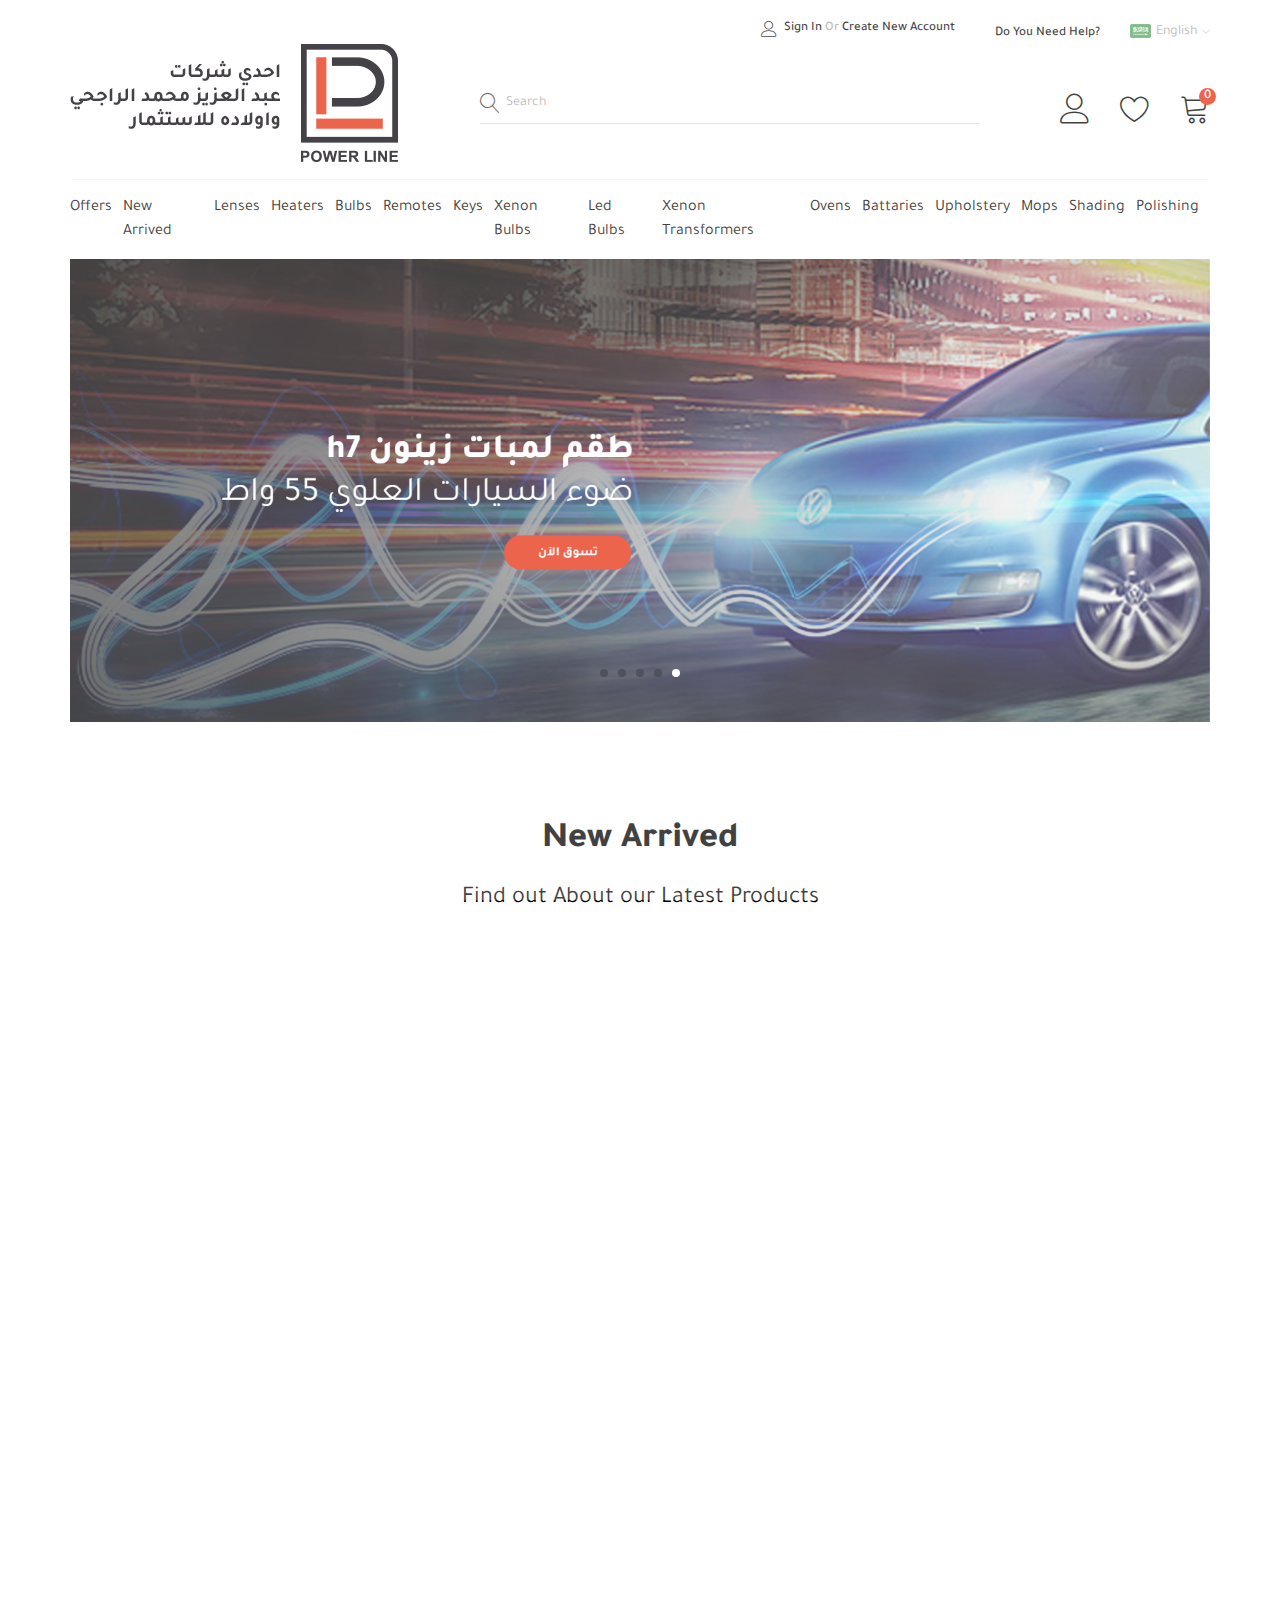
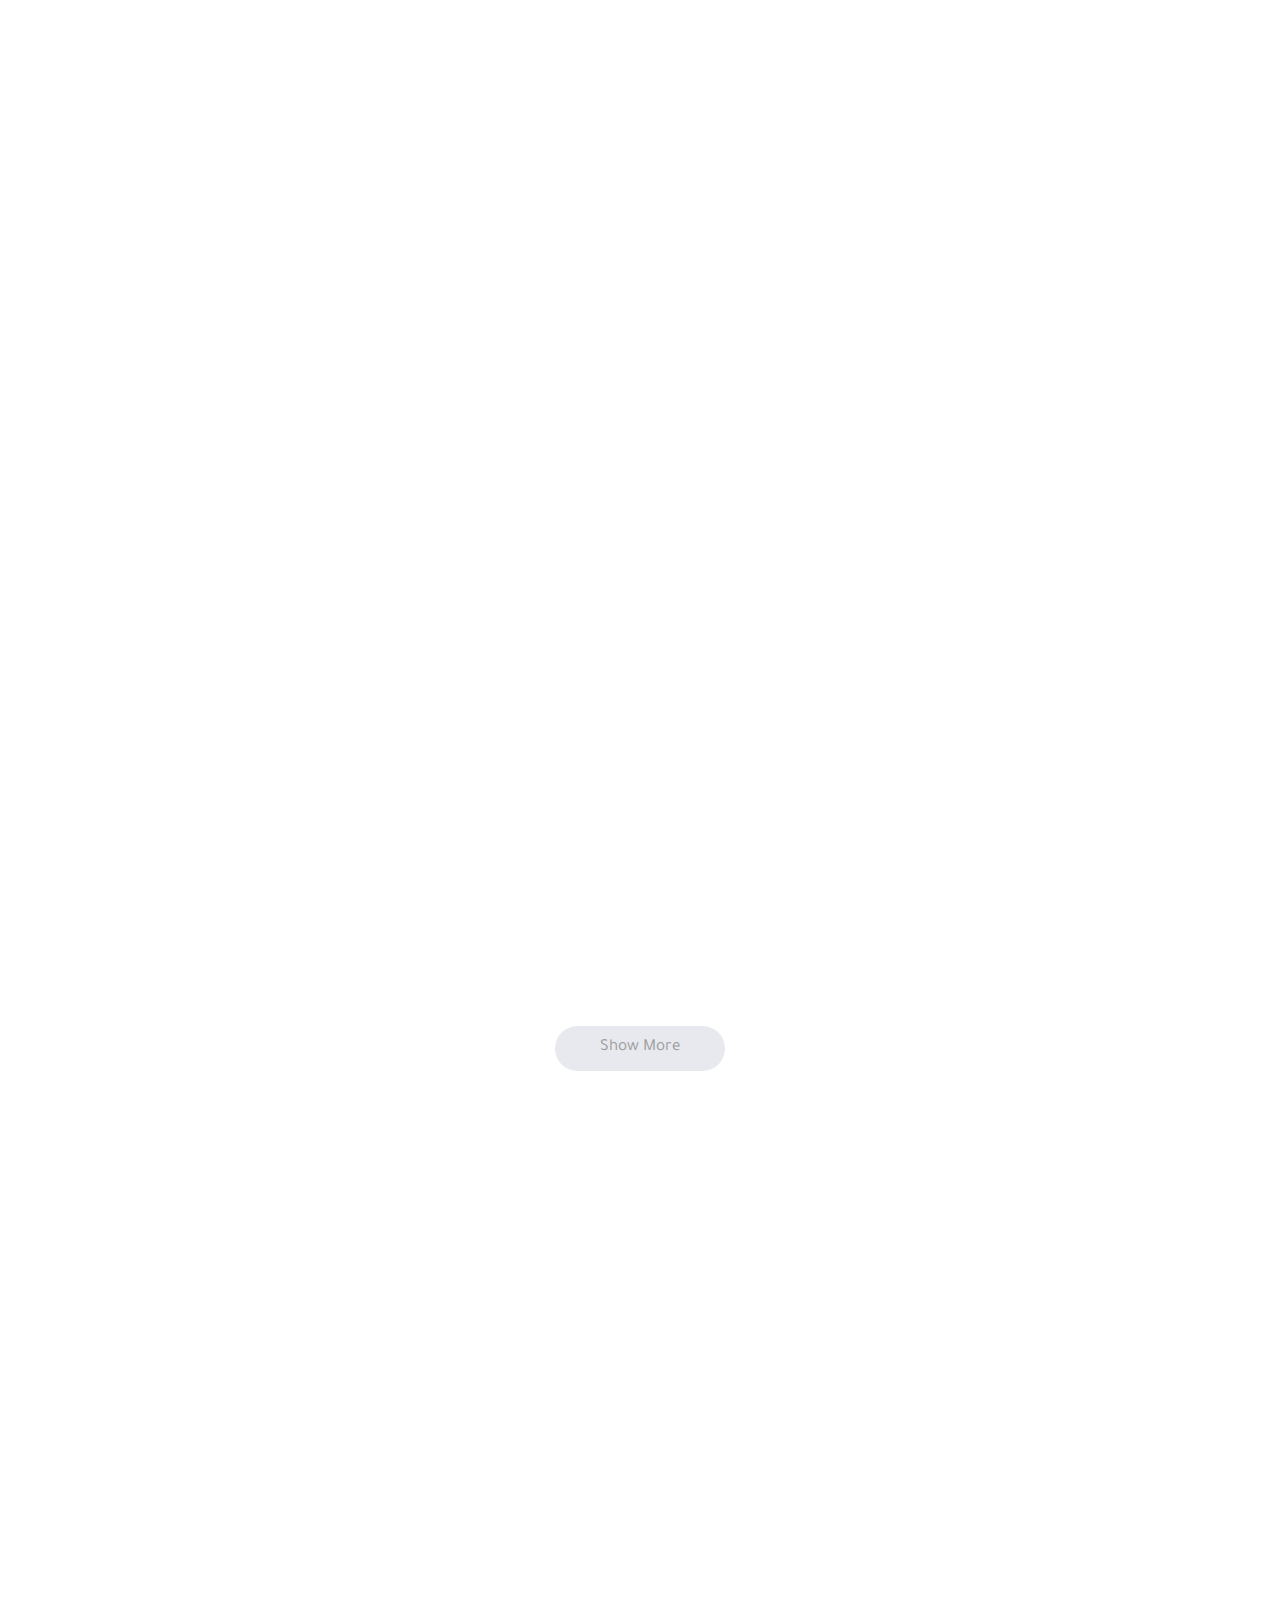
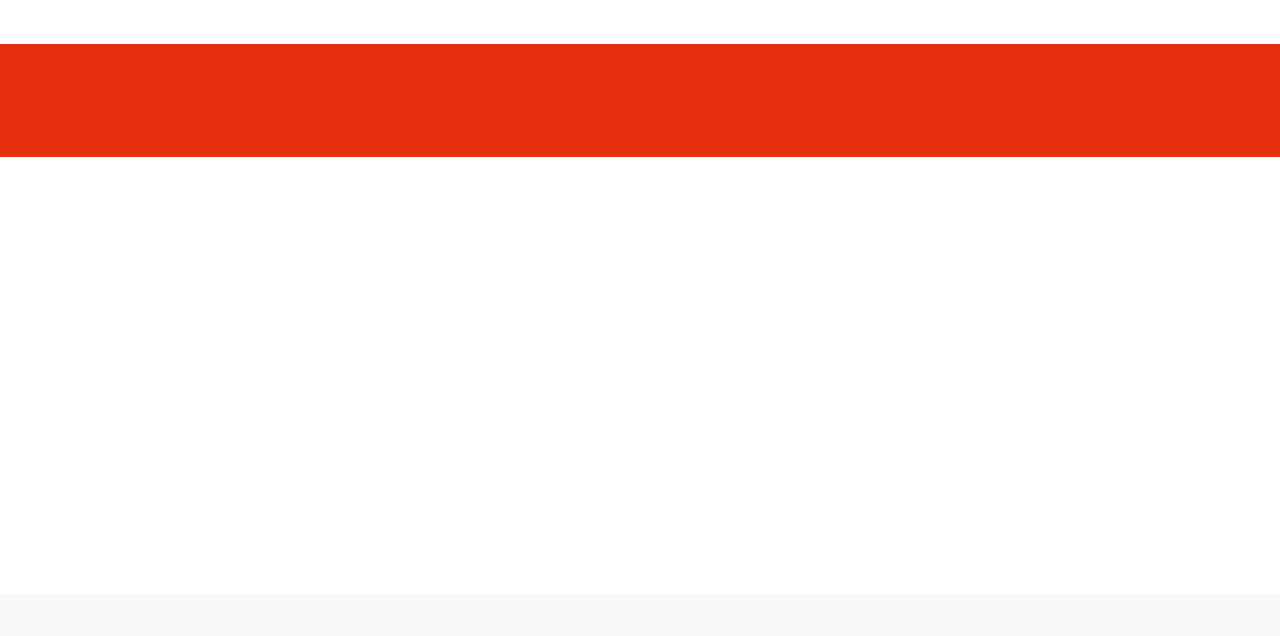
==== index-en.html @ 6185ec14 "Adding Project Files" ====
<!DOCTYPE html>
<!--[if lt IE 7]>      <html class="no-js lt-ie9 lt-ie8 lt-ie7"> <![endif]-->
<!--[if IE 7]>         <html class="no-js lt-ie9 lt-ie8"> <![endif]-->
<!--[if IE 8]>         <html class="no-js lt-ie9"> <![endif]-->
<!--[if gt IE 8]>      <html class="no-js"> <!-<![endif]-->
<html lang="en" dir="ltr">

<head>
    <meta charset="utf-8">
    <meta http-equiv="X-UA-Compatible" content="IE=edge">
    <title>Power Line Store</title>
    <meta name="description" content="">
    <meta name="viewport" content="width=device-width, initial-scale=1">
    <link rel="stylesheet" href="css/all.min.css">
    <link rel="stylesheet" href="css/bootstrap.min.css">
    <link rel="stylesheet" href="css/fonts.css">
    <link rel="stylesheet" href="css/animate.css">
    <link rel="stylesheet" href="css/owl.carousel.min.css">
    <link rel="stylesheet" href="css/owl.theme.default.min.css">
    <link rel="stylesheet" href="css/Linearicons.css">
    <link rel="stylesheet" href="css/bootstrap-ul.min.css">
    <link rel="stylesheet" href="css/main.css">
    <link rel="stylesheet" href="css/media.css">
</head>

<body>
    <!--[if lt IE 7]>
            <p class="browsehappy">You are using an <strong>outdated</strong> browser. Please <a href="#">upgrade your browser</a> to improve your experience.</p>
        <![endif]-->

    <!--------------------------------------- Header Start -------------------------------------->
    <div class="lang-back"></div>
    <div class="mo-header">
        <div class="container">

            <div class="page-intro">
                <div class="page-config">
                    <p class="config-top">
                        <span class="user-icon lnr lnr-user"></span>
                        <a href="#!" class="config-link">Sign In</a>
                        <span class="or">Or</span>
                        <a href="#!" class="config-link">Create New Account</a>
                    </p>
                </div>
                <p class="need-help"><a href="#!" class="need-help-link">Do You Need Help?</a></p>
                <div class="page-language">
                    <div class="flag">
                        <img src="images/logo/Saudi-Arabia.png" class="saudi-arabia">
                    </div>
                    <p class="lang">English</p>
                    <ul class="lang-list list-unstyled">
                        <li class="lang-li"><a href="index-en.html" class="lang-link">English</a></li>
                        <li class="lang-li"><a href="index.html" class="lang-link">العربية</a></li>
                    </ul>
                </div>
            </div>

            <div class="header-content">
                <div class="row">

                    <div class="col-md-4 col-xs-6">
                        <div class="logo">
                            <a href="#!"><img src="images/logo/logo.png" class="logo-img"></a>
                        </div>
                    </div>
                    <div class="col-md-8 col-xs-6">
                        <div class="user-tools">
                            <div class="search-box">
                                <div class="search-bar">
                                    <button class="search-click"><span class="lnr lnr-magnifier"></span></button>
                                    <input class="search-input" type="text" placeholder="Search">
                                </div>
                            </div>
                            <div class="terms">
                                <div class="menu">
                                    <span class="menu-icon open-menu"></span>
                                </div>
                                <div class="config">
                                    <span class="config-icon lnr lnr-user"></span>
                                    <ul class="config-list list-unstyled">
                                        <li class="config-list-li"><a class="config-link" href="#!">Sign In</a></li>
                                        <li class="config-list-li"><a class="config-link" href="#!">Sign Up</a></li>
                                    </ul>
                                </div>
                                <div class="search">
                                    <span class="search-icon open-search"></span>
                                </div>
                                <div class="fav">
                                    <span class="fav-icon lnr lnr-heart"></span>
                                </div>
                                <div class="shop">
                                    <span class="shop-icon lnr lnr-cart"></span>
                                    <span class="counter">0</span>
                                </div>
                            </div>
                        </div>
                    </div>

                </div>
            </div>

        </div>
    </div>
    <!---------------------------------------- Header End --------------------------------------->


    <!----------------------------------------- Nav Start --------------------------------------->
    <div class="mo-nav">
        <div class="container">
            <button class="close"><span class="lnr lnr-cross"></span></button>
            <div class="page-language">
                <div class="lang-title">
                    <div class="flag">
                        <img src="images/logo/Saudi-Arabia.png" class="saudi-arabia">
                    </div>
                    <p class="lang">English</p>
                </div>
                <ul class="lang-list list-unstyled">
                    <li class="lang-li"><a href="index-en.html" class="lang-link">English</a></li>
                    <li class="lang-li"><a href="index.html" class="lang-link">العربية</a></li>
                </ul>
            </div>
            <ul class="nav-list list-unstyled">
                <li class="nav-list-li"><a href="#!" class="nav-link account">My Account</a>
                    <ul class="config-list list-unstyled">
                        <li class="config-list-li"><a class="config-link" href="#!">Sign In</a></li>
                        <li class="config-list-li"><a class="config-link" href="#!">Sign Up</a></li>
                    </ul>
                </li>
                <li class="nav-list-li"><a href="#!" class="nav-link">Offers</a></li>
                <li class="nav-list-li"><a href="#!" class="nav-link">New Arrived</a></li>
                <li class="nav-list-li"><a href="#!" class="nav-link">Lenses</a></li>
                <li class="nav-list-li"><a href="#!" class="nav-link">Heaters</a></li>
                <li class="nav-list-li"><a href="#!" class="nav-link">Bulbs</a></li>
                <li class="nav-list-li"><a href="#!" class="nav-link">Remotes</a></li>
                <li class="nav-list-li"><a href="#!" class="nav-link">Keys</a></li>
                <li class="nav-list-li"><a href="#!" class="nav-link">Xenon Bulbs</a></li>
                <li class="nav-list-li"><a href="#!" class="nav-link">Led Bulbs</a></li>
                <li class="nav-list-li"><a href="#!" class="nav-link">Xenon Transformers</a></li>
                <li class="nav-list-li"><a href="#!" class="nav-link">Ovens</a></li>
                <li class="nav-list-li"><a href="#!" class="nav-link">Battaries</a></li>
                <li class="nav-list-li"><a href="#!" class="nav-link">Upholstery</a></li>
                <li class="nav-list-li"><a href="#!" class="nav-link">Mops</a></li>
                <li class="nav-list-li"><a href="#!" class="nav-link">Shading</a></li>
                <li class="nav-list-li"><a href="#!" class="nav-link">Polishing</a></li>
                <li class="nav-list-li">
                    <a href="#!" class="nav-link help">
                        <p class="need-help"><a href="#!" class="need-help-link">Do You Need Help?</a></p>
                    </a>
                </li>
            </ul>
        </div>
    </div>
    <!------------------------------------------ Nav End ---------------------------------------->


    <!-------------------------------------- Main Slider Start ---------------------------------->
    <div class="main-slider">
        <div class="container">
            <div class="owl-carousel owl-theme wow animate__zoomIn" data-wow-duration="0.3s">
                <div class="main-item wow animate__zoomIn" data-wow-duration="0.4s">
                    <a href="#!"><img class="main-img" src="images/main-slider/slider.png"></a>
                </div>
                <div class="main-item">
                    <a href="#!"><img class="main-img" src="images/main-slider/slider.png"></a>
                </div>
                <div class="main-item">
                    <a href="#!"><img class="main-img" src="images/main-slider/slider.png"></a>
                </div>
                <div class="main-item">
                    <a href="#!"><img class="main-img" src="images/main-slider/slider.png"></a>
                </div>
                <div class="main-item">
                    <a href="#!"><img class="main-img" src="images/main-slider/slider.png"></a>
                </div>
            </div>
        </div>
    </div>
    <!--------------------------------------- Main Slider End ----------------------------------->


    <!------------------------------------- Sub Slider 1 Start ---------------------------------->
    <div class="sub-slider">
        <div class="container">
            <h2 class="sub-slider-title wow animate__zoomIn" data-wow-duration="0.3s">New Arrived</h2>
            <p class="sub-slider-desc wow animate__zoomIn" data-wow-duration="0.4s">Find out About our Latest Products</p>
            <div class="owl-carousel owl-theme wow animate__zoomIn" data-wow-duration="0.5s">
                <div class="sub-item wow animate__zoomIn" data-wow-duration="0.6s">
                    <div class="item-img-box">
                        <a href="#!">
                            <img src="images/sub-sliders/1.png" class="item-img">
                        </a>
                    </div>
                    <div class="item-content">
                        <ul class="stars-list list-unstyled">
                            <li class="stars-list-li"><i class="fas fa-star"></i></li>
                            <li class="stars-list-li"><i class="fas fa-star"></i></li>
                            <li class="stars-list-li"><i class="fas fa-star"></i></li>
                            <li class="stars-list-li"><i class="fas fa-star"></i></li>
                            <li class="stars-list-li"><i class="fas fa-star"></i></li>
                        </ul>
                        <a href="#!" class="item-name">Dummy Product Name</a>
                        <div class="price-box">
                            <span class="first-price">850 SAR</span>
                        </div>
                    </div>
                </div>

                <div class="sub-item wow animate__zoomIn" data-wow-duration="0.7s">
                    <div class="item-img-box">
                        <a href="#!">
                            <img src="images/sub-sliders/2.png" class="item-img">
                        </a>
                    </div>
                    <div class="item-content">
                        <ul class="stars-list list-unstyled">
                            <li class="stars-list-li"><i class="fas fa-star"></i></li>
                            <li class="stars-list-li"><i class="fas fa-star"></i></li>
                            <li class="stars-list-li"><i class="fas fa-star"></i></li>
                            <li class="stars-list-li"><i class="fas fa-star"></i></li>
                            <li class="stars-list-li"><i class="fas fa-star"></i></li>
                        </ul>
                        <a href="#!" class="item-name">Dummy Product Name</a>
                        <div class="price-box">
                            <span class="first-price">850 SAR</span>
                            <span class="last-price">955 SAR</span>
                        </div>
                    </div>
                </div>

                <div class="sub-item wow animate__zoomIn" data-wow-duration="0.8s">
                    <div class="item-img-box">
                        <a href="#!">
                            <img src="images/sub-sliders/3.png" class="item-img">
                        </a>
                    </div>
                    <div class="item-content">
                        <ul class="stars-list list-unstyled">
                            <li class="stars-list-li"><i class="fas fa-star"></i></li>
                            <li class="stars-list-li"><i class="fas fa-star"></i></li>
                            <li class="stars-list-li"><i class="fas fa-star"></i></li>
                            <li class="stars-list-li"><i class="fas fa-star"></i></li>
                            <li class="stars-list-li"><i class="fas fa-star"></i></li>
                        </ul>
                        <a href="#!" class="item-name">Dummy Product Name</a>
                        <div class="price-box">
                            <span class="first-price">850 SAR</span>
                            <span class="last-price">955 SAR</span>
                        </div>
                    </div>
                </div>

                <div class="sub-item wow animate__zoomIn" data-wow-duration="0.9s">
                    <div class="item-img-box">
                        <a href="#!">
                            <img src="images/sub-sliders/4.png" class="item-img">
                        </a>
                    </div>
                    <div class="item-content">
                        <ul class="stars-list list-unstyled">
                            <li class="stars-list-li"><i class="fas fa-star"></i></li>
                            <li class="stars-list-li"><i class="fas fa-star"></i></li>
                            <li class="stars-list-li"><i class="fas fa-star"></i></li>
                            <li class="stars-list-li"><i class="fas fa-star"></i></li>
                            <li class="stars-list-li"><i class="fas fa-star"></i></li>
                        </ul>
                        <a href="#!" class="item-name">Dummy Product Name</a>
                        <div class="price-box">
                            <span class="first-price">850 SAR</span>
                        </div>
                    </div>
                </div>

                <div class="sub-item">
                    <div class="item-img-box">
                        <a href="#!">
                            <img src="images/sub-sliders/3.png" class="item-img">
                        </a>
                    </div>
                    <div class="item-content">
                        <ul class="stars-list list-unstyled">
                            <li class="stars-list-li"><i class="fas fa-star"></i></li>
                            <li class="stars-list-li"><i class="fas fa-star"></i></li>
                            <li class="stars-list-li"><i class="fas fa-star"></i></li>
                            <li class="stars-list-li"><i class="fas fa-star"></i></li>
                            <li class="stars-list-li"><i class="fas fa-star"></i></li>
                        </ul>
                        <a href="#!" class="item-name">Dummy Product Name</a>
                        <div class="price-box">
                            <span class="first-price">850 SAR</span>
                            <span class="last-price">955 SAR</span>
                        </div>
                    </div>
                </div>
            </div>
            <a href="#!" class="show-more wow animate__zoomIn" data-wow-duration="0.5s">Show More</a>
        </div>
    </div>
    <!-------------------------------------- Sub Slider 1 End ----------------------------------->


    <!---------------------------------------- Gallary Start ------------------------------------>
    <div class="gallary">
        <div class="container">
            <div class="row">
                <div class="col-md-6 col-xs-12">
                    <div class="gallary-content wow animate__zoomIn" data-wow-duration="0.3s">
                        <a href="#!"><img class="gallary-img" src="images/gallary/1.png"></a>
                    </div>
                </div>
                <div class="col-md-6 col-xs-12">
                    <div class="gallary-content wow animate__zoomIn" data-wow-duration="0.3s">
                        <a href="#!"><img class="gallary-img" src="images/gallary/2.png"></a>
                    </div>
                </div>
            </div>
        </div>
    </div>
    <!----------------------------------------- Gallary End ------------------------------------->


    <!-------------------------------------- Sub Slider 2 Start --------------------------------->
    <div class="sub-slider">
        <div class="container">
            <h2 class="sub-slider-title wow animate__zoomIn" data-wow-duration="0.3s">Special Offers</h2>
            <p class="sub-slider-desc wow animate__zoomIn" data-wow-duration="0.4s">Don't miss the Special Offers and Discounts</p>
            <div class="owl-carousel owl-theme wow animate__zoomIn" data-wow-duration="0.5s">
                <div class="sub-item wow animate__zoomIn" data-wow-duration="0.6s">
                    <div class="item-img-box">
                        <a href="#!">
                            <img src="images/sub-sliders/1.png" class="item-img">
                        </a>
                    </div>
                    <div class="item-content">
                        <ul class="stars-list list-unstyled">
                            <li class="stars-list-li"><i class="fas fa-star"></i></li>
                            <li class="stars-list-li"><i class="fas fa-star"></i></li>
                            <li class="stars-list-li"><i class="fas fa-star"></i></li>
                            <li class="stars-list-li"><i class="fas fa-star"></i></li>
                            <li class="stars-list-li"><i class="fas fa-star"></i></li>
                        </ul>
                        <a href="#!" class="item-name">Dummy Product Name</a>
                        <div class="price-box">
                            <span class="first-price">850 SAR</span>
                        </div>
                    </div>
                </div>

                <div class="sub-item wow animate__zoomIn" data-wow-duration="0.7s">
                    <div class="item-img-box">
                        <a href="#!">
                            <img src="images/sub-sliders/2.png" class="item-img">
                        </a>
                    </div>
                    <div class="item-content">
                        <ul class="stars-list list-unstyled">
                            <li class="stars-list-li"><i class="fas fa-star"></i></li>
                            <li class="stars-list-li"><i class="fas fa-star"></i></li>
                            <li class="stars-list-li"><i class="fas fa-star"></i></li>
                            <li class="stars-list-li"><i class="fas fa-star"></i></li>
                            <li class="stars-list-li"><i class="fas fa-star"></i></li>
                        </ul>
                        <a href="#!" class="item-name">Dummy Product Name</a>
                        <div class="price-box">
                            <span class="first-price">850 SAR</span>
                            <span class="last-price">955 SAR</span>
                        </div>
                    </div>
                </div>

                <div class="sub-item wow animate__zoomIn" data-wow-duration="0.8s">
                    <div class="item-img-box">
                        <a href="#!">
                            <img src="images/sub-sliders/3.png" class="item-img">
                        </a>
                    </div>
                    <div class="item-content">
                        <ul class="stars-list list-unstyled">
                            <li class="stars-list-li"><i class="fas fa-star"></i></li>
                            <li class="stars-list-li"><i class="fas fa-star"></i></li>
                            <li class="stars-list-li"><i class="fas fa-star"></i></li>
                            <li class="stars-list-li"><i class="fas fa-star"></i></li>
                            <li class="stars-list-li"><i class="fas fa-star"></i></li>
                        </ul>
                        <a href="#!" class="item-name">Dummy Product Name</a>
                        <div class="price-box">
                            <span class="first-price">850 SAR</span>
                            <span class="last-price">955 SAR</span>
                        </div>
                    </div>
                </div>

                <div class="sub-item wow animate__zoomIn" data-wow-duration="0.9s">
                    <div class="item-img-box">
                        <a href="#!">
                            <img src="images/sub-sliders/4.png" class="item-img">
                        </a>
                    </div>
                    <div class="item-content">
                        <ul class="stars-list list-unstyled">
                            <li class="stars-list-li"><i class="fas fa-star"></i></li>
                            <li class="stars-list-li"><i class="fas fa-star"></i></li>
                            <li class="stars-list-li"><i class="fas fa-star"></i></li>
                            <li class="stars-list-li"><i class="fas fa-star"></i></li>
                            <li class="stars-list-li"><i class="fas fa-star"></i></li>
                        </ul>
                        <a href="#!" class="item-name">Dummy Product Name</a>
                        <div class="price-box">
                            <span class="first-price">850 SAR</span>
                        </div>
                    </div>
                </div>

                <div class="sub-item">
                    <div class="item-img-box">
                        <a href="#!">
                            <img src="images/sub-sliders/3.png" class="item-img">
                        </a>
                    </div>
                    <div class="item-content">
                        <ul class="stars-list list-unstyled">
                            <li class="stars-list-li"><i class="fas fa-star"></i></li>
                            <li class="stars-list-li"><i class="fas fa-star"></i></li>
                            <li class="stars-list-li"><i class="fas fa-star"></i></li>
                            <li class="stars-list-li"><i class="fas fa-star"></i></li>
                            <li class="stars-list-li"><i class="fas fa-star"></i></li>
                        </ul>
                        <a href="#!" class="item-name">Dummy Product Name</a>
                        <div class="price-box">
                            <span class="first-price">850 SAR</span>
                            <span class="last-price">955 SAR</span>
                        </div>
                    </div>
                </div>
            </div>
            <a href="#!" class="show-more">Show More</a>
        </div>
    </div>
    <!--------------------------------------- Sub Slider 2 End ---------------------------------->


    <!----------------------------------------- Brands Start ------------------------------------>
    <div class="brands">
        <div class="container">
            <h2 class="brands-title wow animate__zoomIn" data-wow-duration="0.3s">Shop By Brand<a href="#!" class="show-more-brands">Show More</a></h2>
            <div class="owl-carousel owl-theme wow animate__zoomIn" data-wow-duration="0.4s">
                <div class="brand wow animate__zoomIn" data-wow-duration="0.4s">
                    <a href="#!"><img src="images/brands/1.png" class="brand-img"></a>
                </div>
                <div class="brand wow animate__zoomIn" data-wow-duration="0.5s">
                    <a href="#!"><img src="images/brands/2.png" class="brand-img"></a>
                </div>
                <div class="brand wow animate__zoomIn" data-wow-duration="0.6s">
                    <a href="#!"><img src="images/brands/3.png" class="brand-img"></a>
                </div>
                <div class="brand wow animate__zoomIn" data-wow-duration="0.7s">
                    <a href="#!"><img src="images/brands/4.png" class="brand-img"></a>
                </div>
                <div class="brand wow animate__zoomIn" data-wow-duration="0.8s">
                    <a href="#!"><img src="images/brands/5.png" class="brand-img"></a>
                </div>
                <div class="brand wow animate__zoomIn" data-wow-duration="0.9s">
                    <a href="#!"><img src="images/brands/6.png" class="brand-img"></a>
                </div>
                <div class="brand">
                    <a href="#!"><img src="images/brands/3.png" class="brand-img"></a>
                </div>
            </div>
        </div>
    </div>
    <!------------------------------------------ Barnds End ------------------------------------->


    <!---------------------------------------- Features Start ----------------------------------->
    <div class="features">
        <div class="container">
            <div class="row">
                <div class="features-box">
                    <div class="col-md-3 col-xs-12">
                        <div class="feature wow animate__zoomIn" data-wow-duration="0.3s">
                            <div class="feature-icon-box">
                                <i class="feature-icon fas fa-star"></i>
                            </div>
                            <div class="feature-content">
                                <p class="feature-desc">100% Original Brands</p>
                            </div>
                        </div>
                    </div>

                    <div class="col-md-3 col-xs-12">
                        <div class="feature wow animate__zoomIn" data-wow-duration="0.4s">
                            <div class="feature-icon-box">
                                <i class="feature-icon fas fa-credit-card"></i>
                            </div>
                            <div class="feature-content">
                                <p class="feature-desc">Multiple Secure Payment Methods</p>
                            </div>
                        </div>
                    </div>

                    <div class="col-md-3 col-xs-12">
                        <div class="feature wow animate__zoomIn" data-wow-duration="0.5s">
                            <div class="feature-icon-box">
                                <i class="feature-icon fas fa-users"></i>
                            </div>
                            <div class="feature-content">
                                <p class="feature-desc">Outstanding Customer Service</p>
                            </div>
                        </div>
                    </div>

                    <div class="col-md-3 col-xs-12">
                        <div class="feature wow animate__zoomIn" data-wow-duration="0.6s">
                            <div class="feature-icon-box">
                                <i class="feature-icon fas fa-truck"></i>
                            </div>
                            <div class="feature-content">
                                <p class="feature-desc">Free shipping over 299 SAR</p>
                            </div>
                        </div>
                    </div>
                </div>
            </div>
        </div>
    </div>
    <!----------------------------------------- Features End ------------------------------------>


    <!----------------------------------------- Footer Start ------------------------------------>
    <div class="footer">
        <div class="container">
            <div class="footer-top">
                <div class="row">

                    <div class="slide-group" id="parent">
                        <div class="col-md-2 col-xs-12">
                            <div class="footer-col one first wow animate__zoomIn" data-wow-duration="0.3s">
                                <h3 class="footer-heading">
                                    <a class="footer-link" data-toggle="collapse" data-target="#collapseOne" aria-expanded="false" aria-controls="collapseOne">Informations</a>
                                </h3>
                                <div class="slide-list collapse" id="collapseOne" data-parent="#parent">
                                    <ul class="info-list list-unstyled">
                                        <li class="info-list-li"><a class="info-link" href="#!">Who Are We</a></li>
                                        <li class="info-list-li"><a class="info-link" href="#!">Shipping and Delivery</a></li>
                                        <li class="info-list-li"><a class="info-link" href="#!">Bank Accounts</a></li>
                                        <li class="info-list-li"><a class="info-link" href="#!">Privacy Policy</a></li>
                                        <li class="info-list-li"><a class="info-link" href="#!">Terms & Conditions</a></li>
                                    </ul>
                                </div>
                            </div>
                        </div>
                        <div class="col-md-2 col-xs-12">
                            <div class="footer-col one second wow animate__zoomIn" data-wow-duration="0.4s">
                                <h3 class="footer-heading">
                                    <a class="footer-link" data-toggle="collapse" data-target="#collapseTwo" aria-expanded="false" aria-controls="collapseTwo">Additions</a>
                                </h3>
                                <div class="slide-list collapse" id="collapseTwo" data-parent="#parent">
                                    <ul class="info-list list-unstyled">
                                        <li class="info-list-li"><a class="info-link" href="#!">Companies</a></li>
                                        <li class="info-list-li"><a class="info-link" href="#!">Gift Vouchers</a></li>
                                        <li class="info-list-li"><a class="info-link" href="#!">Commission System</a></li>
                                        <li class="info-list-li"><a class="info-link" href="#!">Special Offers</a></li>
                                    </ul>
                                </div>
                            </div>
                        </div>
                        <div class="col-md-2 col-xs-12">
                            <div class="footer-col one third wow animate__zoomIn" data-wow-duration="0.5s">
                                <h3 class="footer-heading">
                                    <a class="footer-link" data-toggle="collapse" data-target="#collapseThree" aria-expanded="false" aria-controls="collapseThree">Customer Service</a>
                                </h3>
                                <div class="slide-list collapse" id="collapseThree" data-parent="#parent">
                                    <ul class="info-list list-unstyled">
                                        <li class="info-list-li"><a class="info-link" href="#!">Contact Us</a></li>
                                        <li class="info-list-li"><a class="info-link" href="#!">Returns</a></li>
                                        <li class="info-list-li"><a class="info-link" href="#!">Site Map</a></li>
                                        <li class="info-list-li"><a class="info-link" href="#!">Customer Reviews</a></li>
                                    </ul>
                                </div>
                            </div>
                        </div>
                        <div class="col-md-2 col-xs-12">
                            <div class="footer-col one last wow animate__zoomIn" data-wow-duration="0.6s">
                                <h3 class="footer-heading">
                                    <a class="footer-link" data-toggle="collapse" data-target="#collapseFour" aria-expanded="false" aria-controls="collapseFour">My Account</a>
                                </h3>
                                <div class="slide-list collapse" id="collapseFour" data-parent="#parent">
                                    <ul class="info-list list-unstyled">
                                        <li class="info-list-li"><a class="info-link" href="#!">My Account</a></li>
                                        <li class="info-list-li"><a class="info-link" href="#!">Orders History</a></li>
                                        <li class="info-list-li"><a class="info-link" href="#!">Wish List</a></li>
                                        <li class="info-list-li"><a class="info-link" href="#!">Newsletter</a></li>
                                    </ul>
                                </div>
                            </div>
                        </div>
                    </div>

                    <div class="col-md-4 col-xs-12">
                        <div class="footer-col two">
                            <h3 class="footer-heading wow animate__zoomIn" data-wow-duration="0.6s">Newsletter</h3>
                            <p class="join-newsletter wow animate__zoomIn" data-wow-duration="0.7s">Subscribe to the Newsletter to Receive our Latest Offers and Products</p>
                            <div class="email-box wow animate__zoomIn" data-wow-duration="0.8s">
                                <button class="subscribe"><span class="lnr lnr-envelope"></span></button>
                                <input class="email-input" type="text" placeholder="Enter Your e-mail">
                            </div>
                            <ul class="footer-icon-list list-unstyled wow animate__zoomIn" data-wow-duration="0.9s">
                                <li class="footer-icon-li"><a class="footer-icon-link" href="#!"><i class="fab fa-whatsapp"></i></a></li>
                                <li class="footer-icon-li"><a class="footer-icon-link" href="#!"><i class="fab fa-facebook-f"></i></a></li>
                                <li class="footer-icon-li"><a class="footer-icon-link" href="#!"><i class="fab fa-snapchat-ghost"></i></a></li>
                                <li class="footer-icon-li"><a class="footer-icon-link" href="#!"><i class="fab fa-instagram"></i></a></li>
                                <li class="footer-icon-li"><a class="footer-icon-link" href="#!"><i class="fab fa-twitter"></i></a></li>
                            </ul>
                        </div>
                    </div>

                </div>
                <div class="payment wow animate__zoomIn" data-wow-duration="0.5s">
                    <p class="first-pay">
                        <img src="images/footer/1.png" class="pay-img">
                        <img src="images/footer/2.png" class="pay-img">
                        <img src="images/footer/3.png" class="pay-img">
                    </p>
                    <p class="last-pay">
                        <img src="images/footer/4.png" class="pay-img">
                        <img src="images/footer/5.png" class="pay-img">
                        <img src="images/footer/6.png" class="pay-img">
                    </p>
                </div>
            </div>
        </div>
        <div class="footer-bottom">
            <div class="container">
                <div class="copyrights wow animate__zoomIn" data-wow-duration="0.5s">
                    <p class="first-p">&copy; All Rights Reserved to Power Line 2020</p>
                    <p class="last-p">Made In
                        <a href="https://tasawk.com.sa/"><img class="tasawk" src="images/footer/tasawk-en.png"></a>
                    </p>
                </div>
            </div>
        </div>

    </div>
    <!------------------------------------------ Footer End ------------------------------------->



    <!-------------------------------------- Overlay background --------------------------------->
    <div class="overlay-box"></div>
    <div class="overlay-box2"></div>
    <div class="overlay-box3"></div>
    <div class="overlay-box4"></div>


    <!----------------------------------------- Page Overlay ------------------------------------>
    <div class="loading-overlay">
        <div class="loading-overlay-img">
            <img src="images/logo/logo.png">
        </div>
    </div>


    <!------------------------------------- Scroll To Top Section ------------------------------->
    <div class="scroll-top">
        <i class="fas fa-long-arrow-alt-up"></i>
    </div>

    <script src="js/jquery-3.5.1.min.js"></script>
    <script src="js/bootstrap.min.js"></script>
    <script src="js/owl.carousel.min.js"></script>
    <script src="js/wow.min.js"></script>
    <!-- <script src="js/bootstrap-ul.min.js"></script> -->
    <script src="js/main.js"></script>
</body>

</html>
---- css/fonts.css ----
@font-face {
    font-family: "black";
    src: url("../webfonts/Tajawal/Tajawal-Black.ttf")
}

@font-face {
    font-family: "bold";
    src: url("../webfonts/Tajawal/Tajawal-Bold.ttf")
}

@font-face {
    font-family: "extra-bold";
    src: url("../webfonts/Tajawal/Tajawal-ExtraBold.ttf")
}

@font-face {
    font-family: "extra-light";
    src: url("../webfonts/Tajawal/Tajawal-ExtraLight.ttf")
}

@font-face {
    font-family: "light";
    src: url("../webfonts/Tajawal/Tajawal-Light.ttf")
}

@font-face {
    font-family: "medium";
    src: url("../webfonts/Tajawal/Tajawal-Medium.ttf")
}

@font-face {
    font-family: "regular";
    src: url("../webfonts/Tajawal/Tajawal-Regular.ttf")
}
---- css/Linearicons.css ----
@font-face {
    font-family: 'Linearicons-Free';
    src: url('../webfonts/Linearicons/Linearicons-Free.eot?w118d');
    src: url('../webfonts/Linearicons/Linearicons-Free.eot?#iefixw118d') format('embedded-opentype'), url('../webfonts/Linearicons/Linearicons-Free.woff2?w118d') format('woff2'), url('../webfonts/Linearicons/Linearicons-Free.woff?w118d') format('woff'), url('../webfonts/Linearicons/Linearicons-Free.ttf?w118d') format('truetype'), url('../webfonts/Linearicons/Linearicons-Free.svg?w118d#Linearicons-Free') format('svg');
    font-weight: normal;
    font-style: normal;
}

.lnr {
    font-family: 'Linearicons-Free';
    speak: none;
    font-style: normal;
    font-weight: normal;
    font-variant: normal;
    text-transform: none;
    line-height: 1;
    /* Better Font Rendering =========== */
    -webkit-font-smoothing: antialiased;
    -moz-osx-font-smoothing: grayscale;
}

.lnr-home:before {
    content: "\e800";
}

.lnr-apartment:before {
    content: "\e801";
}

.lnr-pencil:before {
    content: "\e802";
}

.lnr-magic-wand:before {
    content: "\e803";
}

.lnr-drop:before {
    content: "\e804";
}

.lnr-lighter:before {
    content: "\e805";
}

.lnr-poop:before {
    content: "\e806";
}

.lnr-sun:before {
    content: "\e807";
}

.lnr-moon:before {
    content: "\e808";
}

.lnr-cloud:before {
    content: "\e809";
}

.lnr-cloud-upload:before {
    content: "\e80a";
}

.lnr-cloud-download:before {
    content: "\e80b";
}

.lnr-cloud-sync:before {
    content: "\e80c";
}

.lnr-cloud-check:before {
    content: "\e80d";
}

.lnr-database:before {
    content: "\e80e";
}

.lnr-lock:before {
    content: "\e80f";
}

.lnr-cog:before {
    content: "\e810";
}

.lnr-trash:before {
    content: "\e811";
}

.lnr-dice:before {
    content: "\e812";
}

.lnr-heart:before {
    content: "\e813";
}

.lnr-star:before {
    content: "\e814";
}

.lnr-star-half:before {
    content: "\e815";
}

.lnr-star-empty:before {
    content: "\e816";
}

.lnr-flag:before {
    content: "\e817";
}

.lnr-envelope:before {
    content: "\e818";
}

.lnr-paperclip:before {
    content: "\e819";
}

.lnr-inbox:before {
    content: "\e81a";
}

.lnr-eye:before {
    content: "\e81b";
}

.lnr-printer:before {
    content: "\e81c";
}

.lnr-file-empty:before {
    content: "\e81d";
}

.lnr-file-add:before {
    content: "\e81e";
}

.lnr-enter:before {
    content: "\e81f";
}

.lnr-exit:before {
    content: "\e820";
}

.lnr-graduation-hat:before {
    content: "\e821";
}

.lnr-license:before {
    content: "\e822";
}

.lnr-music-note:before {
    content: "\e823";
}

.lnr-film-play:before {
    content: "\e824";
}

.lnr-camera-video:before {
    content: "\e825";
}

.lnr-camera:before {
    content: "\e826";
}

.lnr-picture:before {
    content: "\e827";
}

.lnr-book:before {
    content: "\e828";
}

.lnr-bookmark:before {
    content: "\e829";
}

.lnr-user:before {
    content: "\e82a";
}

.lnr-users:before {
    content: "\e82b";
}

.lnr-shirt:before {
    content: "\e82c";
}

.lnr-store:before {
    content: "\e82d";
}

.lnr-cart:before {
    content: "\e82e";
}

.lnr-tag:before {
    content: "\e82f";
}

.lnr-phone-handset:before {
    content: "\e830";
}

.lnr-phone:before {
    content: "\e831";
}

.lnr-pushpin:before {
    content: "\e832";
}

.lnr-map-marker:before {
    content: "\e833";
}

.lnr-map:before {
    content: "\e834";
}

.lnr-location:before {
    content: "\e835";
}

.lnr-calendar-full:before {
    content: "\e836";
}

.lnr-keyboard:before {
    content: "\e837";
}

.lnr-spell-check:before {
    content: "\e838";
}

.lnr-screen:before {
    content: "\e839";
}

.lnr-smartphone:before {
    content: "\e83a";
}

.lnr-tablet:before {
    content: "\e83b";
}

.lnr-laptop:before {
    content: "\e83c";
}

.lnr-laptop-phone:before {
    content: "\e83d";
}

.lnr-power-switch:before {
    content: "\e83e";
}

.lnr-bubble:before {
    content: "\e83f";
}

.lnr-heart-pulse:before {
    content: "\e840";
}

.lnr-construction:before {
    content: "\e841";
}

.lnr-pie-chart:before {
    content: "\e842";
}

.lnr-chart-bars:before {
    content: "\e843";
}

.lnr-gift:before {
    content: "\e844";
}

.lnr-diamond:before {
    content: "\e845";
}

.lnr-linearicons:before {
    content: "\e846";
}

.lnr-dinner:before {
    content: "\e847";
}

.lnr-coffee-cup:before {
    content: "\e848";
}

.lnr-leaf:before {
    content: "\e849";
}

.lnr-paw:before {
    content: "\e84a";
}

.lnr-rocket:before {
    content: "\e84b";
}

.lnr-briefcase:before {
    content: "\e84c";
}

.lnr-bus:before {
    content: "\e84d";
}

.lnr-car:before {
    content: "\e84e";
}

.lnr-train:before {
    content: "\e84f";
}

.lnr-bicycle:before {
    content: "\e850";
}

.lnr-wheelchair:before {
    content: "\e851";
}

.lnr-select:before {
    content: "\e852";
}

.lnr-earth:before {
    content: "\e853";
}

.lnr-smile:before {
    content: "\e854";
}

.lnr-sad:before {
    content: "\e855";
}

.lnr-neutral:before {
    content: "\e856";
}

.lnr-mustache:before {
    content: "\e857";
}

.lnr-alarm:before {
    content: "\e858";
}

.lnr-bullhorn:before {
    content: "\e859";
}

.lnr-volume-high:before {
    content: "\e85a";
}

.lnr-volume-medium:before {
    content: "\e85b";
}

.lnr-volume-low:before {
    content: "\e85c";
}

.lnr-volume:before {
    content: "\e85d";
}

.lnr-mic:before {
    content: "\e85e";
}

.lnr-hourglass:before {
    content: "\e85f";
}

.lnr-undo:before {
    content: "\e860";
}

.lnr-redo:before {
    content: "\e861";
}

.lnr-sync:before {
    content: "\e862";
}

.lnr-history:before {
    content: "\e863";
}

.lnr-clock:before {
    content: "\e864";
}

.lnr-download:before {
    content: "\e865";
}

.lnr-upload:before {
    content: "\e866";
}

.lnr-enter-down:before {
    content: "\e867";
}

.lnr-exit-up:before {
    content: "\e868";
}

.lnr-bug:before {
    content: "\e869";
}

.lnr-code:before {
    content: "\e86a";
}

.lnr-link:before {
    content: "\e86b";
}

.lnr-unlink:before {
    content: "\e86c";
}

.lnr-thumbs-up:before {
    content: "\e86d";
}

.lnr-thumbs-down:before {
    content: "\e86e";
}

.lnr-magnifier:before {
    content: "\e86f";
}

.lnr-cross:before {
    content: "\e870";
}

.lnr-menu:before {
    content: "\e871";
}

.lnr-list:before {
    content: "\e872";
}

.lnr-chevron-up:before {
    content: "\e873";
}

.lnr-chevron-down:before {
    content: "\e874";
}

.lnr-chevron-left:before {
    content: "\e875";
}

.lnr-chevron-right:before {
    content: "\e876";
}

.lnr-arrow-up:before {
    content: "\e877";
}

.lnr-arrow-down:before {
    content: "\e878";
}

.lnr-arrow-left:before {
    content: "\e879";
}

.lnr-arrow-right:before {
    content: "\e87a";
}

.lnr-move:before {
    content: "\e87b";
}

.lnr-warning:before {
    content: "\e87c";
}

.lnr-question-circle:before {
    content: "\e87d";
}

.lnr-menu-circle:before {
    content: "\e87e";
}

.lnr-checkmark-circle:before {
    content: "\e87f";
}

.lnr-cross-circle:before {
    content: "\e880";
}

.lnr-plus-circle:before {
    content: "\e881";
}

.lnr-circle-minus:before {
    content: "\e882";
}

.lnr-arrow-up-circle:before {
    content: "\e883";
}

.lnr-arrow-down-circle:before {
    content: "\e884";
}

.lnr-arrow-left-circle:before {
    content: "\e885";
}

.lnr-arrow-right-circle:before {
    content: "\e886";
}

.lnr-chevron-up-circle:before {
    content: "\e887";
}

.lnr-chevron-down-circle:before {
    content: "\e888";
}

.lnr-chevron-left-circle:before {
    content: "\e889";
}

.lnr-chevron-right-circle:before {
    content: "\e88a";
}

.lnr-crop:before {
    content: "\e88b";
}

.lnr-frame-expand:before {
    content: "\e88c";
}

.lnr-frame-contract:before {
    content: "\e88d";
}

.lnr-layers:before {
    content: "\e88e";
}

.lnr-funnel:before {
    content: "\e88f";
}

.lnr-text-format:before {
    content: "\e890";
}

.lnr-text-format-remove:before {
    content: "\e891";
}

.lnr-text-size:before {
    content: "\e892";
}

.lnr-bold:before {
    content: "\e893";
}

.lnr-italic:before {
    content: "\e894";
}

.lnr-underline:before {
    content: "\e895";
}

.lnr-strikethrough:before {
    content: "\e896";
}

.lnr-highlight:before {
    content: "\e897";
}

.lnr-text-align-left:before {
    content: "\e898";
}

.lnr-text-align-center:before {
    content: "\e899";
}

.lnr-text-align-right:before {
    content: "\e89a";
}

.lnr-text-align-justify:before {
    content: "\e89b";
}

.lnr-line-spacing:before {
    content: "\e89c";
}

.lnr-indent-increase:before {
    content: "\e89d";
}

.lnr-indent-decrease:before {
    content: "\e89e";
}

.lnr-pilcrow:before {
    content: "\e89f";
}

.lnr-direction-ltr:before {
    content: "\e8a0";
}

.lnr-direction-rtl:before {
    content: "\e8a1";
}

.lnr-page-break:before {
    content: "\e8a2";
}

.lnr-sort-alpha-asc:before {
    content: "\e8a3";
}

.lnr-sort-amount-asc:before {
    content: "\e8a4";
}

.lnr-hand:before {
    content: "\e8a5";
}

.lnr-pointer-up:before {
    content: "\e8a6";
}

.lnr-pointer-right:before {
    content: "\e8a7";
}

.lnr-pointer-down:before {
    content: "\e8a8";
}

.lnr-pointer-left:before {
    content: "\e8a9";
}
---- css/main.css ----
/*==================================================================================
                                    General Styles
==================================================================================*/

body {
    font-family: 'Tajawal', sans-serif;
    width: 100%;
}

.overflow {
    overflow: hidden;
}

::-webkit-scrollbar {
    width: 8px;
    background: #fff;
}

::-webkit-scrollbar-thumb {
    background: #e62f0e;
    border-radius: 5px;
    border: 1px solid #eee;
}

.rotate::after {
    content: "";
    transform: rotateX(180deg);
    transition: all 0.4s ease-in-out;
}


/*==================================================================================
                                    Bootstrap Styles
==================================================================================*/

html[dir=ltr] .list-unstyled {
    padding-left: auto;
    padding-right: 0;
}


/*==================================================================================
                                    Main Styles
==================================================================================*/


/***************************** Header Section Start ***************************/

.mo-header {
    /* height: 220px; */
    padding-top: 20px;
    padding-bottom: 15px;
}

.page-intro {
    display: flex;
    flex-direction: row;
    justify-content: flex-end;
}


/* page config */

.page-intro .page-config {
    margin-left: 40px;
}

html[dir=ltr] .page-intro .page-config {
    margin-left: 0;
    margin-right: 40px;
}

.page-config .config-top {
    margin-bottom: 0;
    display: flex;
    flex-direction: row;
    justify-content: center;
    align-items: center;
}

.config-top .user-icon {
    color: #000;
    font-size: 16px;
    margin-left: 7px;
    /* font-weight: 600; */
}

html[dir=ltr] .config-top .user-icon {
    margin-left: 0;
    margin-right: 7px;
}

.config-top .or {
    color: #a7a7a7;
    font-size: 13px;
    font-family: "medium";
    margin: 0 3px;
}

.config-top .config-link {
    color: #000;
    text-decoration: none;
    font-family: "medium";
    font-size: 13px;
    transition: all 0.4s ease-in-out;
}

.config-top .config-link:hover {
    color: #e62f0e;
}


/* page help */

.page-intro .need-help {
    margin-left: 30px;
    margin-bottom: 0;
}

html[dir=ltr] .page-intro .need-help {
    margin-left: 0;
    margin-right: 30px;
}

.page-intro .need-help .need-help-link {
    color: #000;
    text-decoration: none;
    font-family: "medium";
    font-size: 13px;
    transition: all 0.4s ease-in-out;
}

.page-intro .need-help .need-help-link:hover {
    color: #e62f0e
}


/* Page Language */

.page-intro .page-language {
    display: flex;
    flex-direction: row;
    position: relative;
    cursor: pointer;
}

.page-language .flag {
    margin-left: 5px;
}

html[dir=ltr] .page-language .flag {
    margin-left: 0;
    margin-right: 5px;
}

.page-language .lang {
    font-size: 14px;
    font-family: "regular";
    color: #a7a7a7;
    margin-bottom: 0;
    display: flex;
    flex-direction: row;
    align-items: center;
    justify-content: space-between;
    transition: all 0.4s ease-in-out;
}

.page-language:hover .lang {
    color: #e62f0e;
}

.page-language .lang::after {
    content: "\e874";
    font-family: "Linearicons-Free";
    font-size: 8px;
    margin-right: 5px;
    transition: all 0.4s ease-in-out;
}

html[dir=ltr] .page-language .lang::after {
    margin-right: 0;
    margin-left: 5px;
}

.page-language .lang-list {
    position: absolute;
    top: 30px;
    right: 50%;
    transform: translateX(50%);
    width: 100px;
    background-color: #fff;
    box-shadow: 3px 3px 5px #0000001c, -3px -3px 5px #0000001c;
    text-align: center;
    border-radius: 10px;
    z-index: 99999;
    padding: 3px 0;
    display: none;
}

.lang-list .lang-li {
    padding: 7px 0 10px 0;
    position: relative;
}

.lang-list .lang-li:first-child::after {
    content: "";
    position: absolute;
    bottom: 0;
    right: 50%;
    transform: translateX(50%);
    width: 90%;
    height: 1px;
    background-color: #ededed;
}

.lang-list .lang-li .lang-link {
    color: #000;
    text-decoration: none;
    font-family: "medium";
    font-size: 15px;
    transition: all 0.4s ease-in-out;
}

.lang-list .lang-li .lang-link:hover {
    color: #e62f0e;
}

.header-content .logo {
    width: 100%;
}

.header-content .logo .logo-img {
    max-width: 100%;
}

.header-content .user-tools {
    display: flex;
    flex-direction: row;
    justify-content: flex-end;
}

.user-tools .close-search-btn {
    position: fixed;
    top: 20%;
    left: 50%;
    transform: translateX(-50%);
    background-color: transparent;
    border: none;
    outline: none;
    font-size: 28px;
    color: #000;
    opacity: 1;
    z-index: 99999;
    display: none;
}

.user-tools .search-box {
    display: flex;
    flex-direction: row;
    align-items: center;
    height: 120px;
    width: 500px;
    margin-left: 80px;
}

html[dir=ltr] .user-tools .search-box {
    margin-left: 0;
    margin-right: 80px;
}

.search-box .search-bar {
    width: 100%;
    display: flex;
    flex-direction: row;
    align-items: center;
    border-bottom: 1px solid #dfdee3;
}

.search-bar .search-click {
    width: 4%;
    height: 40px;
    background-color: transparent;
    outline: none;
    border: none;
    padding: 0;
    font-size: 20px;
    display: flex;
    flex-direction: column;
    justify-content: center;
    margin-left: 4px;
    transition: all 0.4s ease-in-out;
}

html[dir=ltr] .search-bar .search-click {
    margin-left: 0;
    margin-right: 4px;
}

.search-bar .search-click:hover {
    color: #e62f0e;
}

.search-bar .search-input {
    width: 96%;
    height: 40px;
    border: none;
    outline: none;
    font-family: "regular";
    font-size: 16px;
}

.search-bar .search-input::placeholder {
    font-family: "regular";
    font-size: 14px;
    color: #a7a7a7;
}

.header-content .terms {
    display: flex;
    flex-direction: row;
    align-items: center;
    height: 120px;
}

.terms .menu,
.terms .seach,
.terms .config,
.terms .fav {
    margin-left: 30px;
}

html[dir=ltr] .terms .search,
html[dir=ltr] .terms .menu,
html[dir=ltr] .terms .config,
html[dir=ltr] .terms .fav {
    margin-left: 0;
    margin-right: 30px;
}

.terms .search,
.terms .menu,
.terms .config,
.terms .fav,
.terms .shop {
    position: relative;
    padding-top: 10px;
    display: flex;
    flex-direction: column;
    justify-content: center;
    cursor: pointer;
}

.terms .search .search-icon,
.terms .menu .menu-icon,
.terms .config .config-icon,
.terms .fav .fav-icon,
.terms .shop .shop-icon {
    font-size: 30px;
    color: #000;
    transition: all 0.4s ease-in-out;
}

.terms .search:hover .search-icon,
.terms .menu:hover .menu-icon,
.terms .config:hover .config-icon,
.terms .fav:hover .fav-icon,
.terms .shop:hover .shop-icon {
    color: #e62f0e;
}

.terms .menu,
.terms .search {
    display: none;
}


/**** Config List Start ****/

.terms .config-list {
    position: absolute;
    top: 50px;
    right: 50%;
    transform: translateX(50%);
    width: 130px;
    background-color: #fff;
    padding: 5px 0;
    box-shadow: 3px 3px 5px #0000001c, -3px -3px 5px #0000001c;
    z-index: 99999;
    border-radius: 10px;
    text-align: center;
    display: none;
}

.config-list .config-list-li {
    padding: 7px 0 10px 0;
    position: relative;
}

.config-list .config-list-li:first-child::after {
    content: "";
    position: absolute;
    bottom: 0;
    right: 50%;
    transform: translateX(50%);
    width: 90%;
    height: 1px;
    background-color: #ededed;
}

.config-list-li .config-link {
    color: #000;
    text-decoration: none;
    font-size: 15px;
    font-family: "medium";
    transition: all 0.4s ease-in-out;
}

.config-list-li .config-link:hover {
    color: #e62f0e;
}

.shop .counter {
    position: absolute;
    top: 4px;
    right: -6px;
    width: 17px;
    height: 17px;
    line-height: 18px;
    font-family: "medium";
    font-size: 13px;
    background-color: #e62f0e;
    color: #fff;
    text-align: center;
    border-radius: 50%;
}


/***************************** Nav Section Start ******************************/

.mo-nav .close {
    display: none;
}

.mo-nav .nav-list {
    border-top: 1px solid #f5f5f5;
    padding: 15px 0;
    margin-bottom: 0;
    display: flex;
    flex-direction: row;
}

.nav-list .nav-list-li {
    margin-left: 19px;
}

html[dir=ltr] .nav-list .nav-list-li {
    margin-left: 0;
    margin-right: 11px;
}

.nav-list-li .nav-link {
    color: #000;
    text-decoration: none;
    font-family: "regular";
    font-size: 16px;
    transition: all 0.4s ease-in-out;
}

.nav-list-li .nav-link:hover {
    color: #e62f0e;
}

.mo-nav .page-language,
.mo-nav .nav-list .nav-list-li:nth-child(1),
.mo-nav .nav-list .nav-list-li:nth-child(18) {
    display: none;
}


/***************************** Main Slider Section Start **********************/

.main-slider {
    margin-bottom: 90px;
}

.main-item {
    width: 100%;
    position: relative;
}

.main-item::before {
    content: "";
    position: absolute;
    top: 0;
    left: -105%;
    width: 50%;
    height: 100%;
    display: block;
    z-index: 2;
    background: linear-gradient(to right, rgba(255, 255, 255, 0)0%, rgba(255, 255, 255, 0.3)100%);
    transform: skewX(-25deg);
    cursor: pointer;
}

.main-item:hover::before {
    animation: move 0.7s ease forwards;
}

.main-item .main-img {
    width: 100%;
}

.main-slider .owl-carousel .owl-dots {
    position: absolute;
    left: 50%;
    bottom: 40px;
    transform: translateX(-50%);
    transition: all 0.4s ease-in-out;
}

.main-slider .owl-carousel button.owl-dot {
    width: 8px;
    height: 8px;
    margin: 5px;
    outline: 0;
}

.main-slider .owl-carousel button.owl-dot span {
    background-color: #141623;
    width: 100%;
    height: 100%;
    margin: 0;
    transition: all 0.4s ease-in-out;
}

.main-slider .owl-carousel .owl-dots .owl-dot:hover span {
    background-color: #fff;
}

.main-slider .owl-carousel .owl-dots .owl-dot.active span {
    background-color: #fff;
}


/***************************** Sub Slider 1&2 Section Start *******************/

.sub-slider .sub-slider-title {
    text-align: center;
    font-family: "extra-bold";
    font-size: 36px;
    margin-top: 10px;
    margin-bottom: 20px;
    color: #000;
}

.sub-slider .sub-slider-desc {
    text-align: center;
    font-family: "regular";
    font-size: 24px;
    color: #000;
    margin-bottom: 50px;
}

.sub-item {
    width: 100%;
    padding: 1px;
}

.sub-item .item-img-box {
    width: 100%;
    height: 330px;
    overflow: hidden;
    display: flex;
    flex-direction: row;
    justify-content: center;
    align-items: center;
    border: 1px solid #f5f5f5;
    margin-bottom: 25px;
}

.item-img-box .item-img {
    max-width: 100%;
    transition: all 0.4s ease-in-out;
}

.sub-item .item-img-box:hover .item-img {
    transform: scale(1.04) rotate(-2.5deg);
}

.item-content {
    text-align: center;
}

.item-content .stars-list {
    display: flex;
    flex-direction: row;
    justify-content: center;
    margin-bottom: 10px;
}

.stars-list .stars-list-li {
    margin-left: 5px;
    color: #ffc916;
    font-size: 12px;
}

.stars-list .stars-list-li:last-child {
    margin-left: 0;
}

.stars-list .stars-list-li:first-child {
    color: #ccc;
}

.item-content .item-name {
    color: #000;
    text-decoration: none;
    font-family: "regular";
    font-size: 16px;
    display: block;
    height: 35px;
    transition: all 0.4s ease-in-out;
}

.item-content .item-name:hover {
    color: #e62f0e;
}

.item-content .price-box {
    display: flex;
    flex-direction: row;
    justify-content: center;
}

.price-box .first-price {
    font-size: 18px;
    font-family: "bold";
    color: #e62f0e;
}

html[dir=ltr] .price-box .first-price {
    order: 2;
}

.price-box .last-price {
    margin-right: 10px;
    font-size: 18px;
    font-family: "medium";
    color: #9c9c9c;
    text-decoration: line-through;
}

html[dir=ltr] .price-box .last-price {
    margin-right: 0;
    margin-left: 10px;
}

.sub-slider .owl-carousel {
    width: 100%;
}

.sub-slider .owl-carousel .owl-nav .owl-prev,
.sub-slider .owl-carousel .owl-nav .owl-next {
    margin: 0px;
    border-radius: 50%;
    outline: 0px;
    border: none;
    background-color: transparent;
    color: #000;
    text-align: center;
    font-size: 24px;
    transition: all 0.4s ease-in-out;
}

.sub-slider .owl-carousel .owl-nav .owl-prev:hover,
.sub-slider .owl-carousel .owl-nav .owl-next:hover {
    color: #e62f0e;
}

.sub-slider .owl-carousel .owl-nav .owl-prev {
    position: absolute;
    top: 40%;
    transform: translateY(-50%);
    right: -50px;
}

.sub-slider .owl-carousel .owl-nav .owl-next {
    position: absolute;
    top: 40%;
    transform: translateY(-50%);
    left: -50px;
}

.sub-slider .show-more {
    display: block;
    margin-top: 65px;
    text-align: center;
    color: #9c9c9c;
    text-decoration: none;
    font-family: "regular";
    font-size: 17px;
    width: 170px;
    height: 45px;
    line-height: 43px;
    margin-left: auto;
    margin-right: auto;
    border-radius: 25px;
    background-color: #e7e9ee;
    transition: all 0.4s ease-in-out;
}

.sub-slider .show-more:hover {
    color: #fff;
    background-color: #e62f0e;
}


/***************************** Gallary Section Start **************************/

.gallary {
    margin-top: 100px;
    margin-bottom: 100px;
}

.gallary .gallary-content {
    width: 100%;
    overflow: hidden;
    position: relative;
}

.gallary .gallary-content::before {
    content: "";
    position: absolute;
    top: 0;
    left: -105%;
    width: 50%;
    height: 100%;
    display: block;
    z-index: 2;
    background: linear-gradient(to right, rgba(255, 255, 255, 0) 0%, rgba(255, 255, 255, 0.3)100%);
    transform: skewX(-25deg);
    cursor: pointer;
}

.gallary .gallary-content:hover::before {
    animation: move 0.7s ease forwards;
}

@keyframes move {
    0% {
        left: -105%;
    }
    100% {
        left: 100%
    }
}

.gallary-content .gallary-img {
    width: 100%;
    background-position: center;
    transform: scale(1.09);
    transition: all 0.4s ease-in-out;
}

.gallary-content:hover .gallary-img {
    /* width: 100%; */
    transform: scale(1);
}


/***************************** Barnds Section Start ***************************/

.brands {
    margin-top: 170px;
    margin-bottom: 75px;
}

.brands .brands-title {
    display: flex;
    flex-direction: row;
    justify-content: space-between;
    align-items: center;
    margin-bottom: 75px;
    font-size: 30px;
    font-family: "bold";
}

.brands-title .show-more-brands {
    color: #9c9c9c;
    text-decoration: none;
    font-size: 17px;
    font-family: "regular";
    transition: all 0.4s ease-in-out;
}

.brands-title .show-more-brands:hover {
    color: #e62f0e;
}

.brand {
    display: flex;
    flex-direction: row;
    justify-content: center;
    align-items: center;
    width: 100%;
    height: 190px;
    position: relative;
}

.brand::after {
    content: "";
    position: absolute;
    bottom: 0;
    right: 0;
    width: 100%;
    height: 3px;
    background-color: #e62f0e;
    visibility: hidden;
    transform: scaleX(0);
    transition: all 0.4s ease-in-out;
}

.brand:hover::after {
    visibility: visible;
    transform: scaleX(1);
}

.brand .brand-img {
    width: 100%;
    transition: all 0.4s ease-in-out;
}

.brand:hover .brand-img {
    transform: translateY(-10px);
}

.brands .owl-carousel .owl-nav .owl-prev,
.brands .owl-carousel .owl-nav .owl-next {
    margin: 0px;
    border-radius: 50%;
    outline: 0px;
    border: none;
    background-color: transparent;
    color: #000;
    text-align: center;
    font-size: 24px;
    transition: all 0.4s ease-in-out;
}

.brands .owl-carousel .owl-nav .owl-prev:hover,
.brands .owl-carousel .owl-nav .owl-next:hover {
    color: #e62f0e;
}

.brands .owl-carousel .owl-nav .owl-prev {
    position: absolute;
    top: 50%;
    transform: translateY(-50%);
    right: -50px;
}

.brands .owl-carousel .owl-nav .owl-next {
    position: absolute;
    top: 50%;
    transform: translateY(-50%);
    left: -50px;
}


/***************************** Features Section Start *************************/

.features {
    padding: 40px 0;
    background-color: #e62f0e;
}

.feature {
    display: flex;
    flex-direction: row;
    align-items: center;
}

.feature .feature-icon-box {
    margin-left: 15px;
}

html[dir=ltr] .feature .feature-icon-box {
    margin-left: 0;
    margin-right: 15px;
}

.feature-icon-box .feature-icon {
    color: #fff;
    font-size: 32px;
}

.feature-content .feature-desc {
    margin-bottom: 0;
    color: #fff;
    font-family: "medium";
    font-size: 16px;
}

html[dir=ltr] .feature-content .feature-desc {
    font-size: 14px;
}


/***************************** Footer Section Start ***************************/

.footer {
    padding-top: 70px;
}

.footer-top .footer-col .footer-heading {
    color: #000;
    font-size: 16px;
    font-family: "bold";
    margin-top: 10px;
    margin-bottom: 30px;
}

html[dir=ltr] .footer-top .footer-col .footer-heading {
    text-transform: uppercase;
}

.footer-heading .footer-link {
    color: #000;
    text-decoration: none;
}

.footer-col .info-list {
    margin-top: 0;
}

.info-list .info-list-li {
    margin-bottom: 10px;
}

.info-list-li .info-link {
    color: #000;
    font-family: "regular";
    font-size: 15px;
    text-decoration: none;
    transition: all 0.4s ease-in-out;
}

.info-list-li .info-link:hover {
    color: #e62f0e;
}

.footer-top .two .join-newsletter {
    color: #000;
    font-family: "regular";
    font-size: 15px;
    margin-bottom: 20px;
}

.two .email-box {
    display: flex;
    flex-direction: row;
    align-items: center;
    width: 100%;
    border-bottom: 1px solid #dfdee3;
    margin-bottom: 25px;
}

.email-box .subscribe {
    width: 6%;
    height: 40px;
    border: none;
    outline: none;
    background-color: transparent;
    font-size: 20px;
    padding: 0;
    margin-left: 10px;
}

html[dir=ltr] .email-box .subscribe {
    margin-left: 0;
    margin-right: 10px;
}

.email-box .email-input {
    width: 94%;
    border: none;
    outline: none;
    font-family: "regular";
    font-size: 16px;
    color: #000;
}

.email-box .email-input::placeholder {
    font-family: "regular";
    font-size: 14px;
    color: #afafaf;
}

.two .footer-icon-list {
    display: flex;
    flex-direction: row;
    justify-content: center;
    align-items: center;
}

.footer-icon-list .footer-icon-li {
    margin-left: 7px;
}

html[dir=ltr] .footer-icon-list .footer-icon-li {
    margin-left: 0;
    margin-right: 7px;
}

.footer-icon-list .footer-icon-li:last-child {
    margin-left: 0;
}

html[dir=ltr] .footer-icon-list .footer-icon-li:last-child {
    margin-right: 0;
}

.footer-icon-li .footer-icon-link {
    width: 40px;
    height: 40px;
    text-align: center;
    line-height: 42px;
    color: #fff;
    display: inline-block;
    font-size: 18px;
    border-radius: 50%;
    transition: all 0.4s ease-in-out;
}

.footer-icon-list .footer-icon-li:nth-child(1) .footer-icon-link {
    background: #40b720;
}

.footer-icon-list .footer-icon-li:nth-child(2) .footer-icon-link {
    background: #3a5a97;
}

.footer-icon-list .footer-icon-li:nth-child(3) .footer-icon-link {
    background: #f7cb00;
}

.footer-icon-list .footer-icon-li:nth-child(4) .footer-icon-link {
    background: linear-gradient(45deg, #f09433 0%, #e6683c 25%, #dc2743 50%, #cc2366 75%, #bc1888 100%);
}

.footer-icon-list .footer-icon-li:nth-child(5) .footer-icon-link {
    background: #2ac5f4;
}

.footer-icon-li .footer-icon-link:hover {
    transform: translateY(-10px);
}

.footer-top .payment {
    display: flex;
    flex-direction: row;
    justify-content: center;
    align-items: center;
    margin-bottom: 50px;
    margin-top: 50px;
}

.payment .first-pay,
.payment .last-pay {
    margin-bottom: 0;
}

.payment .pay-img {
    margin-left: 30px;
}

html[dir=ltr] .payment .pay-img {
    margin-left: 0;
    margin-right: 30px;
}

.payment .last-pay .pay-img:last-child {
    margin-left: 0;
}

html[dir=ltr] .payment .last-pay .pay-img:last-child {
    margin-right: 0;
}

.footer-bottom {
    padding: 10px 0;
    background-color: #f8f8f8;
}

.footer-bottom .copyrights {
    display: flex;
    flex-direction: row;
    justify-content: space-between;
}

.copyrights .first-p,
.copyrights .last-p {
    margin-bottom: 0;
    font-family: "regular";
    font-size: 15px;
    color: #000;
}

.copyrights .last-p .tasawk {
    margin-right: 2px;
}

html[dir=ltr] .copyrights .last-p .tasawk {
    margin-right: 0;
    margin-left: 5px;
}


/*==================================================================================
                                    Page Overlay
==================================================================================*/

.overlay-box {
    position: fixed;
    top: 0;
    left: 0;
    width: 100%;
    height: 100%;
    cursor: pointer;
    display: none;
    z-index: 9999;
    background-color: rgba(0, 0, 0, 0.7);
}

.overlay-box2 {
    position: fixed;
    top: 0;
    left: 0;
    width: 100%;
    height: 100%;
    cursor: pointer;
    display: none;
    z-index: 9999;
    background-color: rgba(255, 255, 255, 0.9);
}

.overlay-box3 {
    position: fixed;
    top: 0;
    left: 0;
    width: 100%;
    height: 100%;
    cursor: pointer;
    display: none;
    z-index: 9999;
    background-color: transparent;
}

.overlay-box4 {
    position: fixed;
    top: 0;
    left: 0;
    width: 100%;
    height: 100%;
    cursor: pointer;
    display: none;
    z-index: 9999;
    background-color: rgba(0, 0, 0, 0.7);
}

.lang-back {
    position: fixed;
    top: 0;
    left: 0;
    width: 100%;
    height: 220px;
    cursor: pointer;
    display: none;
    z-index: 9999;
    background-color: transparent;
}


/*==================================================================================
                                    Page Overlay
==================================================================================*/

.loading-overlay {
    background: #fff;
    position: fixed;
    left: 0;
    top: 0;
    width: 100%;
    height: 100%;
    z-index: 9999999;
}

.loading-overlay .loading-overlay-img {
    position: fixed;
    top: 50%;
    left: 50%;
    transform: translate(-50%, -50%);
    width: 100%;
    height: auto;
    text-align: center;
}

.loading-overlay img {
    /* position: fixed;
    margin: auto;
    top: 50%;
    left: 50%;
    transform: translate(-50%, -50%); */
    max-width: 100%;
}


/*==================================================================================
                                Scroll To Top Button
==================================================================================*/

.scroll-top {
    position: fixed;
    bottom: 30px;
    right: 30px;
    background-color: #fff;
    box-shadow: 3px 3px 5px #0000001c, -3px -3px 5px #0000001c;
    color: #e62f0e;
    width: 50px;
    height: 50px;
    line-height: 52px;
    text-align: center;
    border-radius: 50%;
    font-size: 22px;
    z-index: 9999;
    cursor: pointer;
    transition: all 0.4s ease-in-out;
    display: none;
}

.scroll-top:hover {
    background-color: #e62f0e;
    color: #fff;
}
---- css/media.css ----
/**************** Extra Small Screens From 501px to 767px ****************/
    
    @media (max-width:767px) {
        .page-intro {
            display: none;
        }
        .mo-header {
            padding: 15px 0;
        }
        .header-content .logo {
            width: 80%;
        }
        /** Start Of Search Box **/
        .user-tools .search-box {
            position: fixed;
            top: 50%;
            right: 50%;
            transform: translate(50%, -50%);
            width: calc(100% - 30%);
            margin-left: 0;
            z-index: 99999;
            display: none;
        }
        html[dir=ltr] .user-tools .search-box {
            margin-right: 0;
        }
        .search-box .search-bar {
            border-bottom: 1px solid #bbb;
        }
        .search-bar .search-click {
            width: 8%;
        }
        .search-bar .search-input {
            width: 92%;
            background-color: transparent;
        }
        .search-bar .search-input::placeholder {
            color: #444;
        }
        .open-search::after {
            content: "\e86f";
            font-family: 'Linearicons-Free';
            transition: all 0.4s ease-in-out;
        }
        .close-search::after {
            content: "\e870";
            font-family: 'Linearicons-Free';
            transition: all 0.4s ease-in-out;
        }
        /** End Of Search Box **/
        .header-content .terms {
            height: 70px;
        }
        .terms .menu {
            margin-top: 6px;
        }
        .terms .search {
            margin-top: 2px;
        }
        .terms .menu,
        .terms .search {
            display: flex;
        }
        .terms .config,
        .terms .fav {
            display: none;
        }
        .terms .menu,
        .terms .search {
            margin-left: 30px;
        }
        html[dir=ltr] .terms .menu,
        html[dir=ltr] .terms .search {
            margin-left: 0;
            margin-right: 30px;
        }
        .terms .menu,
        .terms .search,
        .terms .shop {
            padding-top: 0;
        }
        .terms .menu .menu-icon,
        .terms .search .search-icon,
        .terms .shop .shop-icon {
            font-size: 25px;
        }
        .shop .counter {
            top: -4px;
            width: 15px;
            height: 15px;
            line-height: 16px;
            font-size: 12px;
        }
        /***** Start Of Side Menu ****/
        .mo-nav {
            position: fixed;
            top: 0;
            right: -580px;
            width: 260px;
            height: 100%;
            background-color: #fff;
            z-index: 99999;
            padding: 30px 5px;
            overflow: auto;
            transition: all 0.4s ease-in-out;
        }
        html[dir=ltr] .mo-nav {
            right: auto;
            left: -580px;
        }
        .mo-nav .close {
            display: block;
            position: absolute;
            top: 28px;
            left: 20px;
            background-color: transparent;
            outline: none;
            border: none;
            color: #000;
            opacity: 1;
            font-size: 24px;
            transition: all 0.4s ease-in-out;
        }
        html[dir=ltr] .mo-nav .close {
            left: auto;
            right: 20px;
        }
        .mo-nav .page-language,
        .mo-nav .nav-list .nav-list-li:nth-child(1),
        .mo-nav .nav-list .nav-list-li:nth-child(18) {
            display: flex;
        }
        .mo-nav .page-language {
            flex-direction: column;
            margin-bottom: 20px;
        }
        .mo-nav .page-language .lang-title {
            display: flex;
            flex-direction: row;
        }
        .mo-nav .page-language .lang-list {
            position: relative;
            /* display: none; */
            top: auto;
            right: auto;
            width: auto;
            transform: none;
            text-align: right;
            box-shadow: none;
            background-color: transparent;
            margin-right: 10px;
            margin-bottom: 0;
        }
        html[dir=ltr] .mo-nav .page-language .lang-list {
            left: auto;
            text-align: left;
            margin-right: 0;
            margin-left: 10px;
        }
        .mo-nav .lang-list .lang-li {
            padding: 3px 0px;
        }
        .mo-nav .lang-list .lang-li:last-child {
            padding-bottom: 0;
        }
        .mo-nav .lang-list .lang-li:first-child::after {
            display: none;
        }
        .lang-list .lang-li .lang-link {
            font-size: 13px;
            font-family: "medium";
        }
        .mo-nav .nav-list .nav-list-li:nth-child(1) {
            flex-direction: column;
        }
        .mo-nav .config-list {
            position: relative;
            top: auto;
            right: auto;
            transform: none;
            width: auto;
            background-color: transparent;
            margin-right: 10px;
            display: none;
        }
        html[dir=ltr] .mo-nav .config-list {
            left: auto;
            margin-right: 0;
            margin-left: 10px;
        }
        .mo-nav .config-list .config-list-li {
            padding: 3px 0;
        }
        .mo-nav .config-list .config-list-li:first-child::after {
            display: none;
        }
        .mo-nav .config-list .config-list-li:last-child {
            padding-bottom: 0;
        }
        .config-list-li .config-link {
            font-size: 13px;
            font-family: "medium";
        }
        .mo-nav .nav-list-li .account {
            display: flex;
            flex-direction: row;
            justify-content: space-between;
        }
        .mo-nav .nav-list-li .account::after {
            content: "\e874";
            font-family: "Linearicons-Free";
            font-size: 12px;
            margin-top: 4px;
        }
        .mo-nav .nav-list {
            border: none;
            flex-direction: column;
            padding: 0;
        }
        .mo-nav .nav-list .nav-list-li {
            padding: 5px 0;
            margin-left: 0;
        }
        html[dir=ltr] .mo-nav .nav-list .nav-list-li {
            margin-right: 0;
        }
        .mo-nav .nav-list-li .nav-link {
            font-family: "medium";
            font-size: 15px;
        }
        .mo-nav .need-help {
            margin-bottom: 0;
        }
        .mo-nav .need-help .need-help-link {
            color: #000;
            text-decoration: none;
            font-size: 15px;
            font-family: "medium";
            transition: all 0.4s ease-in-out;
        }
        .mo-nav .need-help .need-help-link:hover {
            color: #e62f0e;
        }
        .menu-open {
            right: 0;
        }
        html[dir=ltr] .menu-open {
            left: 0;
        }
        .open-menu::after {
            content: "\e871";
            font-family: 'Linearicons-Free';
        }
        .close-menu::after {
            content: "\e870";
            font-family: 'Linearicons-Free';
        }
        /***** End Of Side Menu ****/
        .main-slider {
            margin-bottom: 40px;
        }
        .main-slider .owl-carousel .owl-dots {
            bottom: 5px;
        }
        .sub-slider .sub-slider-title {
            font-size: 28px;
            margin-bottom: 10px;
        }
        .sub-slider .sub-slider-desc {
            font-size: 20px;
            margin-bottom: 20px;
        }
        .sub-slider .owl-carousel .owl-dots {
            position: absolute;
            left: 50%;
            bottom: -40px;
            transform: translateX(-50%);
            transition: all 0.4s ease-in-out;
        }
        .sub-slider .owl-carousel button.owl-dot {
            width: 8px;
            height: 8px;
            margin: 5px;
            outline: 0;
        }
        .sub-slider .owl-carousel button.owl-dot span {
            background-color: #ccc;
            width: 100%;
            height: 100%;
            margin: 0;
            transition: all 0.4s ease-in-out;
        }
        .sub-slider .owl-carousel .owl-dots .owl-dot:hover span {
            background-color: #141623;
        }
        .sub-slider .owl-carousel .owl-dots .owl-dot.active span {
            background-color: #141623;
        }
        .gallary {
            margin-top: 70px;
            margin-bottom: 40px;
        }
        .gallary .gallary-content:first-child {
            margin-bottom: 20px;
        }
        .brands {
            margin-top: 50px;
            margin-bottom: 60px;
        }
        .brands .brands-title {
            font-size: 22px;
            margin-bottom: 20px;
        }
        .brands-title .show-more-brands {
            font-size: 14px;
        }
        .brands .owl-carousel .owl-dots {
            position: absolute;
            left: 50%;
            bottom: -40px;
            transform: translateX(-50%);
            transition: all 0.4s ease-in-out;
        }
        .brands .owl-carousel button.owl-dot {
            width: 8px;
            height: 8px;
            margin: 5px;
            outline: 0;
        }
        .brands .owl-carousel button.owl-dot span {
            background-color: #ccc;
            width: 100%;
            height: 100%;
            margin: 0;
            transition: all 0.4s ease-in-out;
        }
        .brands .owl-carousel .owl-dots .owl-dot:hover span {
            background-color: #141623;
        }
        .brands .owl-carousel .owl-dots .owl-dot.active span {
            background-color: #141623;
        }
        .features {
            padding: 40px 0 60px 0;
        }
        .feature {
            flex-direction: column;
        }
        .feature .feature-icon-box {
            margin-left: 0;
            margin-bottom: 10px;
        }
        html[dir=ltr] .feature .feature-icon-box {
            margin-right: 0;
        }
        .features .owl-carousel .owl-dots {
            position: absolute;
            left: 50%;
            bottom: -30px;
            transform: translateX(-50%);
            transition: all 0.4s ease-in-out;
        }
        .features .owl-carousel button.owl-dot {
            width: 8px;
            height: 8px;
            margin: 5px;
            outline: 0;
        }
        .features .owl-carousel button.owl-dot span {
            background-color: #141623;
            width: 100%;
            height: 100%;
            margin: 0;
            transition: all 0.4s ease-in-out;
        }
        .features .owl-carousel .owl-dots .owl-dot:hover span {
            background-color: #fff;
        }
        .features .owl-carousel .owl-dots .owl-dot.active span {
            background-color: #fff;
        }
        .footer {
            padding-top: 30px;
        }
        .footer-top .footer-col .footer-heading {
            margin-bottom: 10px;
        }
        .footer-top .one .footer-heading {
            margin-right: 40px;
        }
        html[dir=ltr] .footer-top .one .footer-heading {
            margin-right: 0;
            margin-left: 40px;
        }
        .footer-top .one .info-list {
            margin-right: 50px;
        }
        html[dir=ltr] .footer-top .one .info-list {
            margin-right: 0;
            margin-left: 50px;
        }
        .footer-top .one .footer-heading .footer-link {
            transition: all 0.4s ease-in-out;
        }
        .footer-top .one .footer-heading .footer-link:hover {
            color: #e62f0e;
        }
        .footer-top .one .footer-heading::after {
            content: "\e874";
            font-family: 'Linearicons-Free';
            color: #000;
            font-size: 10px;
            font-weight: bold;
            margin-left: 15px;
            margin-top: 3px;
            position: absolute;
            left: 40px;
            transition: all 0.4s ease-in-out;
        }
        html[dir=ltr] .footer-top .one .footer-heading::after {
            left: auto;
            right: 40px;
        }
        .footer-top .one .footer-heading:hover::after {
            color: #e62f0e;
        }
        .footer-top .two {
            text-align: center;
        }
        .footer-top .two .footer-heading {
            margin-top: 40px;
        }
        .footer-top .two .join-newsletter {
            margin-bottom: 10px;
        }
        .two .email-box {
            width: calc(100% - 30%);
            margin-left: auto;
            margin-right: auto;
            margin-bottom: 40px;
        }
        .footer-top .payment {
            flex-direction: column;
        }
        .payment .first-pay {
            margin-bottom: 25px;
        }
        .payment .first-pay .pay-img {
            margin-left: 20px;
        }
        .payment .first-pay .pay-img:last-child {
            margin-left: 0;
        }
        .payment .pay-img {
            margin-left: 15px;
        }
        html[dir=ltr] .payment .pay-img {
            margin-left: 0;
            margin-right: 15px;
        }
        .footer-bottom .copyrights {
            flex-direction: column;
            align-items: center;
        }
        .copyrights .first-p {
            margin-bottom: 5px;
        }
        .loading-overlay .loading-overlay-img {
            width: 300px;
        }
    }
    /**************** Extra Small Screens From 0 to 500px ****************/
    
    @media (max-width: 500px) {
        .header-content .logo {
            width: 100%;
        }
        .user-tools .search-box {
            width: calc(100% - 10%);
        }
        .header-content .terms {
            height: 60px;
        }
        .terms .menu,
        .terms .search {
            margin-left: 20px;
        }
        html[dir=ltr] .terms .menu,
        html[dir=ltr] .terms .search {
            margin-left: 0;
            margin-right: 20px;
        }
        .footer-top .one .footer-heading {
            margin-right: 20px;
        }
        html[dir=ltr] .footer-top .one .footer-heading {
            margin-right: 0;
            margin-left: 20px;
        }
        .footer-top .one .info-list {
            margin-right: 30px;
        }
        html[dir=ltr] .footer-top .one .info-list {
            margin-right: 0;
            margin-left: 30px;
        }
        .footer-top .one .footer-heading::after {
            left: 20px;
        }
        html[dir=ltr] .footer-top .one .footer-heading::after {
            left: auto;
        }
        .two .email-box {
            width: calc(100% - 10%);
        }
        .loading-overlay .loading-overlay-img {
            width: 250px;
        }
    }
    /*********************  Small Screens *********************/
    
    @media (min-width: 768px) and (max-width: 991px) {
        .page-intro {
            display: none;
        }
        .mo-header {
            padding: 15px 0;
        }
        .header-content .logo {
            width: 80%;
        }
        /** Start Of Search Box **/
        .user-tools .search-box {
            position: fixed;
            top: 50%;
            right: 50%;
            transform: translate(50%, -50%);
            width: calc(100% - 40%);
            margin-left: 0;
            z-index: 99999;
            display: none;
        }
        html[dir=ltr] .user-tools .search-box {
            margin-right: 0;
        }
        .search-box .search-bar {
            border-bottom: 1px solid #bbb;
        }
        .search-bar .search-click {
            width: 8%;
        }
        .search-bar .search-input {
            width: 92%;
            background-color: transparent;
        }
        .search-bar .search-input::placeholder {
            color: #444;
        }
        .open-search::after {
            content: "\e86f";
            font-family: 'Linearicons-Free';
            transition: all 0.4s ease-in-out;
        }
        .close-search::after {
            content: "\e870";
            font-family: 'Linearicons-Free';
            transition: all 0.4s ease-in-out;
        }
        /** End Of Search Box **/
        .header-content .terms {
            height: 100px;
        }
        .terms .menu,
        .terms .search {
            display: flex;
        }
        .terms .config,
        .terms .fav {
            display: none;
        }
        .terms .menu,
        .terms .search {
            margin-left: 30px;
        }
        html[dir=ltr] .terms .menu,
        html[dir=ltr] .terms .search {
            margin-left: 0;
            margin-right: 30px;
        }
        .terms .menu,
        .terms .search,
        .terms .shop {
            padding-top: 0;
        }
        .terms .menu .menu-icon,
        .terms .search .search-icon,
        .terms .shop .shop-icon {
            font-size: 28px;
        }
        .shop .counter {
            top: -4px;
            width: 15px;
            height: 15px;
            line-height: 16px;
            font-size: 12px;
        }
        /***** Start Of Side Menu ****/
        .mo-nav {
            position: fixed;
            top: 0;
            right: -580px;
            width: 300px;
            height: 100%;
            background-color: #fff;
            z-index: 99999;
            padding: 30px 5px;
            overflow: auto;
            transition: all 0.4s ease-in-out;
        }
        html[dir=ltr] .mo-nav {
            right: auto;
            left: -580px;
        }
        .mo-nav .container {
            width: 100%;
        }
        .mo-nav .close {
            position: absolute;
            top: 28px;
            left: 20px;
            background-color: transparent;
            outline: none;
            border: none;
            color: #000;
            opacity: 1;
            font-size: 24px;
            transition: all 0.4s ease-in-out;
        }
        html[dir=ltr] .mo-nav .close {
            left: auto;
            right: 20px;
        }
        .mo-nav .page-language,
        .mo-nav .nav-list .nav-list-li:nth-child(1),
        .mo-nav .nav-list .nav-list-li:nth-child(18) {
            display: flex;
        }
        .mo-nav .page-language {
            flex-direction: column;
            margin-bottom: 20px;
        }
        .mo-nav .page-language .lang-title {
            display: flex;
            flex-direction: row;
        }
        .mo-nav .page-language .lang-list {
            position: relative;
            /* display: none; */
            top: auto;
            right: auto;
            width: auto;
            transform: none;
            text-align: right;
            box-shadow: none;
            margin-right: 10px;
            margin-bottom: 0;
        }
        html[dir=ltr] .mo-nav .page-language .lang-list {
            text-align: left;
            left: auto;
            margin-right: 0;
            margin-left: 10px;
        }
        .mo-nav .lang-list .lang-li {
            padding: 3px 0px;
        }
        .mo-nav .lang-list .lang-li:last-child {
            padding-bottom: 0;
        }
        .mo-nav .lang-list .lang-li:first-child::after {
            display: none;
        }
        .lang-list .lang-li .lang-link {
            font-size: 13px;
            font-family: "medium";
        }
        .mo-nav .nav-list .nav-list-li:nth-child(1) {
            flex-direction: column;
        }
        .mo-nav .config-list {
            position: relative;
            top: auto;
            right: auto;
            transform: none;
            width: auto;
            background-color: transparent;
            margin-right: 10px;
            display: none;
        }
        html[dir=ltr] .mo-nav .config-list {
            left: auto;
            margin-right: 0;
            margin-left: 10px;
        }
        .mo-nav .config-list .config-list-li {
            padding: 3px 0;
        }
        .mo-nav .config-list .config-list-li:first-child::after {
            display: none;
        }
        .mo-nav .config-list .config-list-li:last-child {
            padding-bottom: 0;
        }
        .config-list-li .config-link {
            font-size: 13px;
            font-family: "medium";
        }
        .mo-nav .nav-list-li .account {
            display: flex;
            flex-direction: row;
            justify-content: space-between;
        }
        .mo-nav .nav-list-li .account::after {
            content: "\e874";
            font-family: "Linearicons-Free";
            font-size: 12px;
            margin-top: 4px;
        }
        .mo-nav .nav-list {
            border: none;
            flex-direction: column;
            padding: 0;
        }
        .mo-nav .nav-list .nav-list-li {
            padding: 5px 0;
            margin-left: 0;
        }
        html[dir=ltr] .mo-nav .nav-list .nav-list-li {
            margin-right: 0;
        }
        .mo-nav .nav-list-li .nav-link {
            font-family: "medium";
            font-size: 15px;
        }
        .mo-nav .need-help {
            margin-bottom: 0;
        }
        .mo-nav .need-help .need-help-link {
            color: #000;
            text-decoration: none;
            font-size: 15px;
            font-family: "medium";
            transition: all 0.4s ease-in-out;
        }
        .mo-nav .need-help .need-help-link:hover {
            color: #e62f0e;
        }
        .menu-open {
            right: 0;
        }
        html[dir=ltr] .menu-open {
            left: 0;
        }
        .open-menu::after {
            content: "\e871";
            font-family: 'Linearicons-Free';
        }
        .close-menu::after {
            content: "\e870";
            font-family: 'Linearicons-Free';
        }
        /***** End Of Side Menu ****/
        .main-slider {
            margin-bottom: 40px;
        }
        .main-slider .owl-carousel .owl-dots {
            bottom: 5px;
        }
        .sub-slider .sub-slider-title {
            font-size: 28px;
            margin-bottom: 10px;
        }
        .sub-slider .sub-slider-desc {
            font-size: 20px;
            margin-bottom: 20px;
        }
        .sub-slider .owl-carousel .owl-dots {
            position: absolute;
            left: 50%;
            bottom: -40px;
            transform: translateX(-50%);
            transition: all 0.4s ease-in-out;
        }
        .sub-slider .owl-carousel button.owl-dot {
            width: 8px;
            height: 8px;
            margin: 5px;
            outline: 0;
        }
        .sub-slider .owl-carousel button.owl-dot span {
            background-color: #ccc;
            width: 100%;
            height: 100%;
            margin: 0;
            transition: all 0.4s ease-in-out;
        }
        .sub-slider .owl-carousel .owl-dots .owl-dot:hover span {
            background-color: #141623;
        }
        .sub-slider .owl-carousel .owl-dots .owl-dot.active span {
            background-color: #141623;
        }
        .gallary {
            margin-top: 70px;
            margin-bottom: 40px;
        }
        .gallary .gallary-content:first-child {
            margin-bottom: 20px;
        }
        .brands {
            margin-top: 50px;
            margin-bottom: 60px;
        }
        .brands .brands-title {
            font-size: 22px;
            margin-bottom: 20px;
        }
        .brands-title .show-more-brands {
            font-size: 14px;
        }
        .brands .owl-carousel .owl-dots {
            position: absolute;
            left: 50%;
            bottom: -40px;
            transform: translateX(-50%);
            transition: all 0.4s ease-in-out;
        }
        .brands .owl-carousel button.owl-dot {
            width: 8px;
            height: 8px;
            margin: 5px;
            outline: 0;
        }
        .brands .owl-carousel button.owl-dot span {
            background-color: #ccc;
            width: 100%;
            height: 100%;
            margin: 0;
            transition: all 0.4s ease-in-out;
        }
        .brands .owl-carousel .owl-dots .owl-dot:hover span {
            background-color: #141623;
        }
        .brands .owl-carousel .owl-dots .owl-dot.active span {
            background-color: #141623;
        }
        .features {
            padding: 40px 0 60px 0;
        }
        .feature {
            flex-direction: column;
        }
        .feature .feature-icon-box {
            margin-left: 0;
            margin-bottom: 10px;
        }
        html[dir=ltr] .feature .feature-icon-box {
            margin-right: 0;
        }
        .features .owl-carousel .owl-dots {
            position: absolute;
            left: 50%;
            bottom: -30px;
            transform: translateX(-50%);
            transition: all 0.4s ease-in-out;
        }
        .features .owl-carousel button.owl-dot {
            width: 8px;
            height: 8px;
            margin: 5px;
            outline: 0;
        }
        .features .owl-carousel button.owl-dot span {
            background-color: #141623;
            width: 100%;
            height: 100%;
            margin: 0;
            transition: all 0.4s ease-in-out;
        }
        .features .owl-carousel .owl-dots .owl-dot:hover span {
            background-color: #fff;
        }
        .features .owl-carousel .owl-dots .owl-dot.active span {
            background-color: #fff;
        }
        .footer {
            padding-top: 30px;
        }
        .footer-top .footer-col .footer-heading {
            margin-bottom: 10px;
        }
        .footer-top .one .footer-heading {
            margin-right: 60px;
        }
        html[dir=ltr] .footer-top .one .footer-heading {
            margin-right: 0;
            margin-left: 60px;
        }
        .footer-top .one .info-list {
            margin-right: 70px;
        }
        html[dir=ltr] .footer-top .one .info-list {
            margin-right: 0;
            margin-left: 70px;
        }
        .footer-top .one .footer-heading .footer-link {
            transition: all 0.4s ease-in-out;
        }
        .footer-top .one .footer-heading .footer-link:hover {
            color: #e62f0e;
        }
        .footer-top .one .footer-heading::after {
            content: "\e874";
            font-family: 'Linearicons-Free';
            color: #000;
            font-size: 10px;
            font-weight: bold;
            margin-left: 15px;
            margin-top: 3px;
            position: absolute;
            left: 60px;
            transition: all 0.4s ease-in-out;
        }
        html[dir=ltr] .footer-top .one .footer-heading::after {
            left: auto;
            right: 60px;
        }
        .footer-top .one .footer-heading:hover::after {
            color: #e62f0e;
        }
        .footer-top .two {
            text-align: center;
        }
        .footer-top .two .footer-heading {
            margin-top: 40px;
        }
        .footer-top .two .join-newsletter {
            margin-bottom: 10px;
        }
        .two .email-box {
            width: calc(100% - 40%);
            margin-left: auto;
            margin-right: auto;
            margin-bottom: 40px;
        }
        .footer-top .payment {
            flex-direction: column;
        }
        .payment .first-pay {
            margin-bottom: 25px;
        }
        .payment .first-pay .pay-img {
            margin-left: 20px;
        }
        .payment .first-pay .pay-img:last-child {
            margin-left: 0;
        }
        .payment .pay-img {
            margin-left: 15px;
        }
        html[dir=ltr] .payment .pay-img {
            margin-left: 0;
            margin-right: 15px;
        }
        .footer-bottom .copyrights {
            flex-direction: column;
            align-items: center;
        }
        .copyrights .first-p {
            margin-bottom: 5px;
        }
    }
    /*********************  Medium Screens ********************/
    
    @media (min-width: 992px)and (max-width: 1199px) {
        .user-tools .search-box {
            width: 450px;
            margin-left: 50px;
        }
        html[dir=ltr] .user-tools .search-box {
            margin-left: 0;
            margin-right: 50px;
        }
        .search-bar .search-click {
            width: 6%;
        }
        .search-bar .search-input {
            width: 94%;
        }
        .terms .search .search-icon,
        .terms .menu .menu-icon,
        .terms .config .config-icon,
        .terms .fav .fav-icon,
        .terms .shop .shop-icon {
            font-size: 26px;
        }
        .nav-list .nav-list-li {
            margin-left: 12px;
        }
        html[dir=ltr] .nav-list .nav-list-li {
            margin-left: 0;
            margin-right: 10px;
        }
        .nav-list-li .nav-link {
            font-size: 14px;
        }
        html[dir=ltr] .nav-list-li .nav-link {
            font-size: 13px;
        }
        .sub-slider .owl-carousel .owl-dots {
            position: absolute;
            left: 50%;
            bottom: -40px;
            transform: translateX(-50%);
            transition: all 0.4s ease-in-out;
        }
        .sub-slider .owl-carousel button.owl-dot {
            width: 8px;
            height: 8px;
            margin: 5px;
            outline: 0;
        }
        .sub-slider .owl-carousel button.owl-dot span {
            background-color: #ccc;
            width: 100%;
            height: 100%;
            margin: 0;
            transition: all 0.4s ease-in-out;
        }
        .sub-slider .owl-carousel .owl-dots .owl-dot:hover span {
            background-color: #141623;
        }
        .sub-slider .owl-carousel .owl-dots .owl-dot.active span {
            background-color: #141623;
        }
        .brands {
            margin-top: 100px;
            margin-bottom: 75px;
        }
        .brands .owl-carousel .owl-dots {
            position: absolute;
            left: 50%;
            bottom: -40px;
            transform: translateX(-50%);
            transition: all 0.4s ease-in-out;
        }
        .brands .owl-carousel button.owl-dot {
            width: 8px;
            height: 8px;
            margin: 5px;
            outline: 0;
        }
        .brands .owl-carousel button.owl-dot span {
            background-color: #ccc;
            width: 100%;
            height: 100%;
            margin: 0;
            transition: all 0.4s ease-in-out;
        }
        .brands .owl-carousel .owl-dots .owl-dot:hover span {
            background-color: #141623;
        }
        .brands .owl-carousel .owl-dots .owl-dot.active span {
            background-color: #141623;
        }
        .feature .feature-icon-box {
            margin-left: 10px;
        }
        html[dir=ltr] .feature .feature-icon-box {
            margin-left: 0;
            margin-right: 10px;
        }
        .feature-content .feature-desc {
            font-size: 13px;
        }
        html[dir=ltr] .feature-content .feature-desc {
            font-size: 11px;
        }
        html[dir=ltr] .footer-top .footer-col .footer-heading {
            font-size: 14px;
        }
        html[dir=ltr] .info-list-li .info-link {
            font-size: 14px;
        }
        html[dir=ltr] .footer-top .two .join-newsletter {
            font-size: 14px;
        }
    }
    /*********************  Large Screens *********************/
    
    @media (min-width: 1200px) and (max-width: 1509px) {}
    /********************* Extra Large Screens *********************/
    
    @media (min-width: 1510px) {
        .container {
            width: 1440px;
            padding-left: 15px;
            padding-right: 15px;
        }
        .user-tools .search-box {
            width: 580px;
        }
        .nav-list .nav-list-li {
            margin-left: 23px;
        }
        html[dir=ltr] .nav-list .nav-list-li {
            margin-left: 0;
            margin-right: 23px;
        }
    }
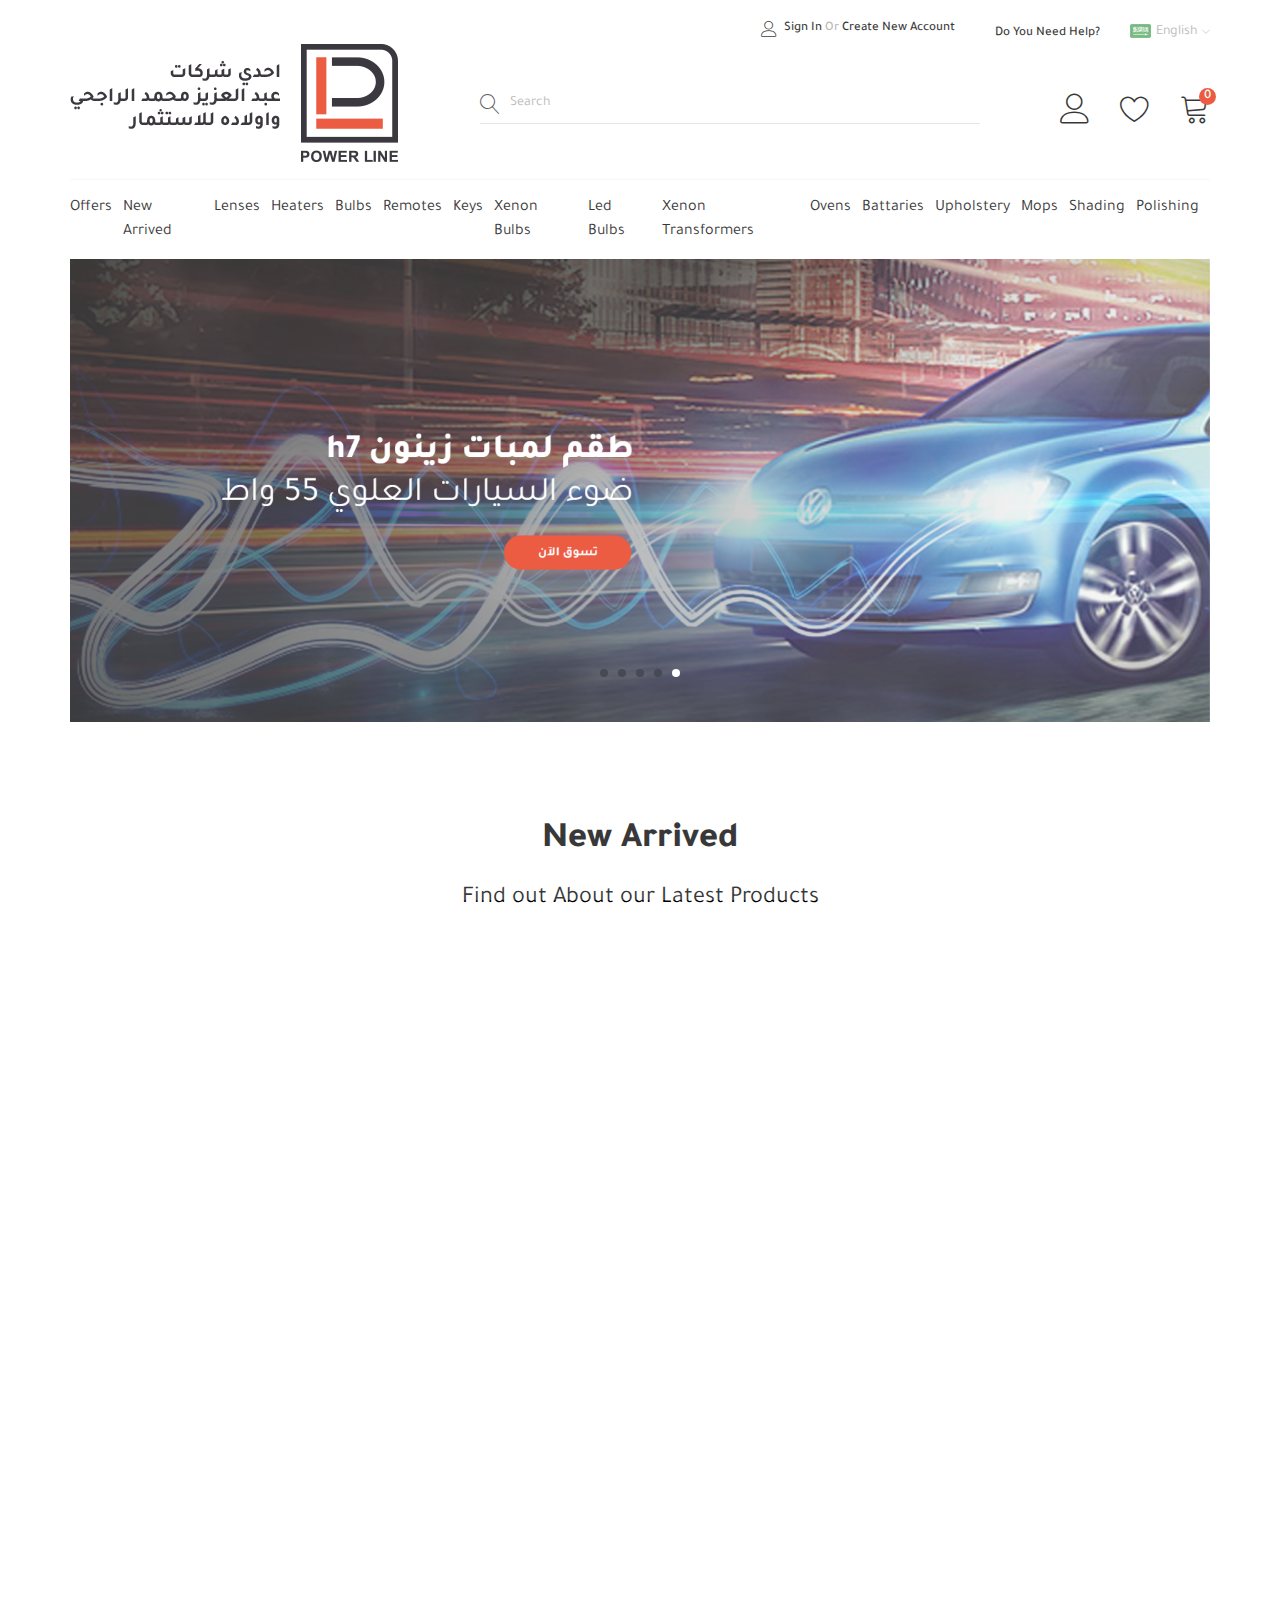
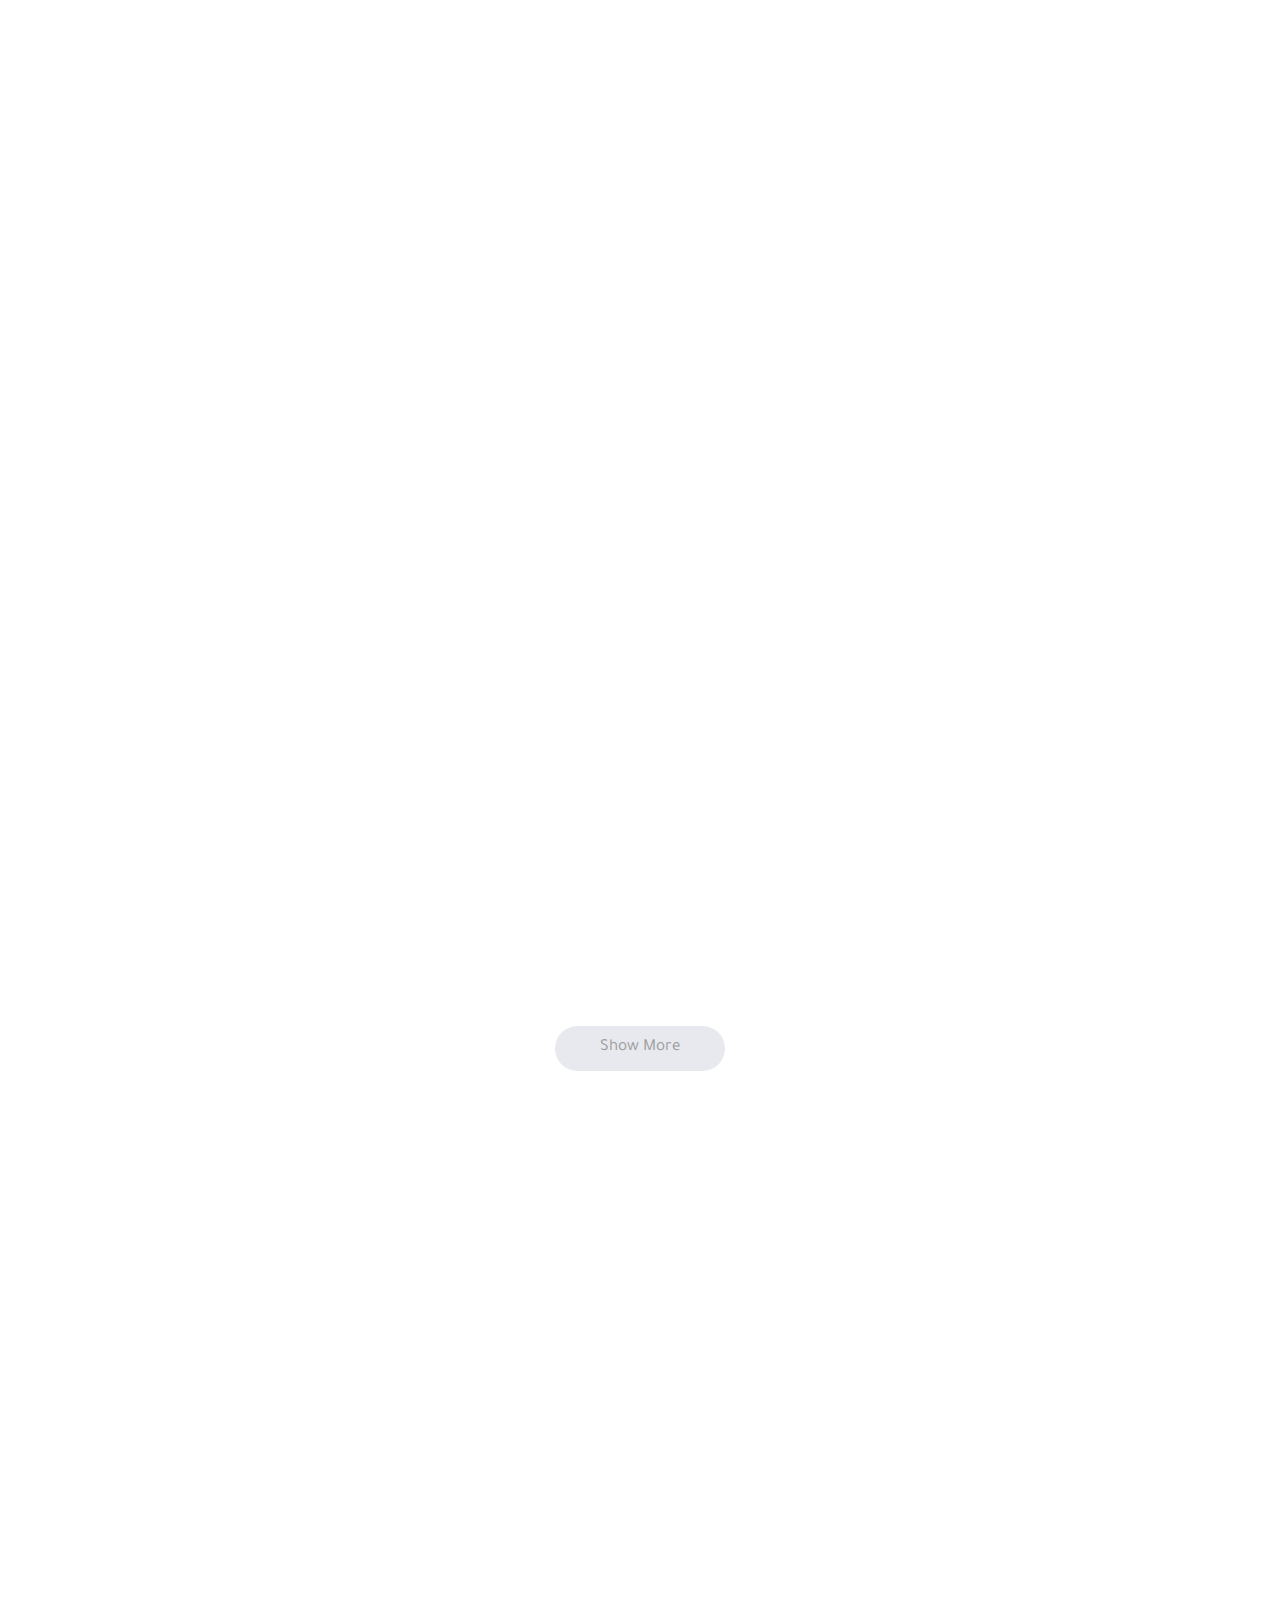
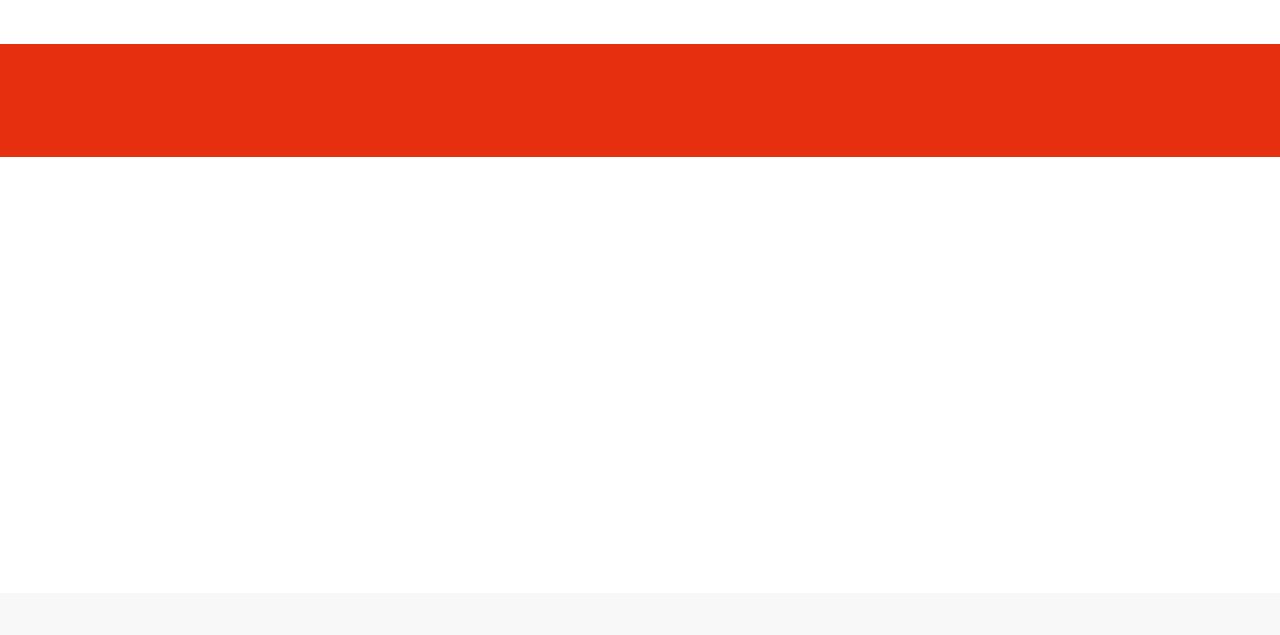
==== commit 835a2dbd: "Edit Number 1" ====
--- a/index-en.html
+++ b/index-en.html
@@ -65,6 +65,7 @@
                     </div>
                     <div class="col-md-8 col-xs-6">
                         <div class="user-tools">
+                            <button class="close-search-btn"><span class="lnr lnr-cross"></span></button>
                             <div class="search-box">
                                 <div class="search-bar">
                                     <button class="search-click"><span class="lnr lnr-magnifier"></span></button>
@@ -655,7 +656,7 @@
     <!----------------------------------------- Page Overlay ------------------------------------>
     <div class="loading-overlay">
         <div class="loading-overlay-img">
-            <img src="images/logo/logo.png">
+            <img src="images/logo/preloader.png">
         </div>
     </div>
 
--- a/css/main.css
+++ b/css/main.css
@@ -273,12 +273,13 @@
     display: flex;
     flex-direction: row;
     align-items: center;
-    border-bottom: 1px solid #dfdee3;
+    position: relative;
+    /* border-bottom: 1px solid #dfdee3; */
 }
 
 .search-bar .search-click {
-    width: 4%;
-    height: 40px;
+    position: absolute;
+    right: 0;
     background-color: transparent;
     outline: none;
     border: none;
@@ -287,13 +288,12 @@
     display: flex;
     flex-direction: column;
     justify-content: center;
-    margin-left: 4px;
     transition: all 0.4s ease-in-out;
 }
 
 html[dir=ltr] .search-bar .search-click {
-    margin-left: 0;
-    margin-right: 4px;
+    right: auto;
+    left: 0;
 }
 
 .search-bar .search-click:hover {
@@ -301,12 +301,25 @@
 }
 
 .search-bar .search-input {
-    width: 96%;
+    width: 100%;
     height: 40px;
     border: none;
     outline: none;
     font-family: "regular";
+    background-color: transparent;
     font-size: 16px;
+    padding-right: 30px;
+    border-bottom: 1px solid #dfdee3;
+    transition: all 0.4s ease-in-out;
+}
+
+html[dir=ltr] .search-bar .search-input {
+    padding-right: 0;
+    padding-left: 30px;
+}
+
+.search-bar .search-input:focus {
+    border-bottom: 1px solid #e62f0e;
 }
 
 .search-bar .search-input::placeholder {
@@ -961,13 +974,14 @@
     flex-direction: row;
     align-items: center;
     width: 100%;
-    border-bottom: 1px solid #dfdee3;
+    /* border-bottom: 1px solid #dfdee3; */
     margin-bottom: 25px;
+    position: relative;
 }
 
 .email-box .subscribe {
-    width: 6%;
-    height: 40px;
+    position: absolute;
+    right: 0;
     border: none;
     outline: none;
     background-color: transparent;
@@ -977,17 +991,36 @@
 }
 
 html[dir=ltr] .email-box .subscribe {
+    right: auto;
+    left: 0;
+}
+
+html[dir=ltr] .email-box .subscribe {
     margin-left: 0;
     margin-right: 10px;
 }
 
 .email-box .email-input {
-    width: 94%;
+    width: 100%;
+    height: 40px;
+    background-color: transparent;
+    padding-right: 30px;
     border: none;
+    border-bottom: 1px solid #dfdee3;
     outline: none;
     font-family: "regular";
     font-size: 16px;
     color: #000;
+    transition: all 0.4s ease-in-out;
+}
+
+html[dir=ltr] .email-box .email-input {
+    padding-right: 0;
+    padding-left: 30px;
+}
+
+.email-box .email-input:focus {
+    border-bottom: 1px solid #e62f0e;
 }
 
 .email-box .email-input::placeholder {
@@ -1141,7 +1174,7 @@
     cursor: pointer;
     display: none;
     z-index: 9999;
-    background-color: rgba(255, 255, 255, 0.9);
+    background-color: rgba(255, 255, 255, 0.98);
 }
 
 .overlay-box3 {
--- a/css/media.css
+++ b/css/media.css
@@ -23,16 +23,6 @@
         }
         html[dir=ltr] .user-tools .search-box {
             margin-right: 0;
-        }
-        .search-box .search-bar {
-            border-bottom: 1px solid #bbb;
-        }
-        .search-bar .search-click {
-            width: 8%;
-        }
-        .search-bar .search-input {
-            width: 92%;
-            background-color: transparent;
         }
         .search-bar .search-input::placeholder {
             color: #444;
@@ -473,13 +463,16 @@
     
     @media (max-width: 500px) {
         .header-content .logo {
-            width: 100%;
+            width: 120%;
+        }
+        .header-content .logo .logo-img {
+            max-width: 100%;
         }
         .user-tools .search-box {
             width: calc(100% - 10%);
         }
         .header-content .terms {
-            height: 60px;
+            height: 70px;
         }
         .terms .menu,
         .terms .search {
@@ -542,16 +535,6 @@
         }
         html[dir=ltr] .user-tools .search-box {
             margin-right: 0;
-        }
-        .search-box .search-bar {
-            border-bottom: 1px solid #bbb;
-        }
-        .search-bar .search-click {
-            width: 8%;
-        }
-        .search-bar .search-input {
-            width: 92%;
-            background-color: transparent;
         }
         .search-bar .search-input::placeholder {
             color: #444;
